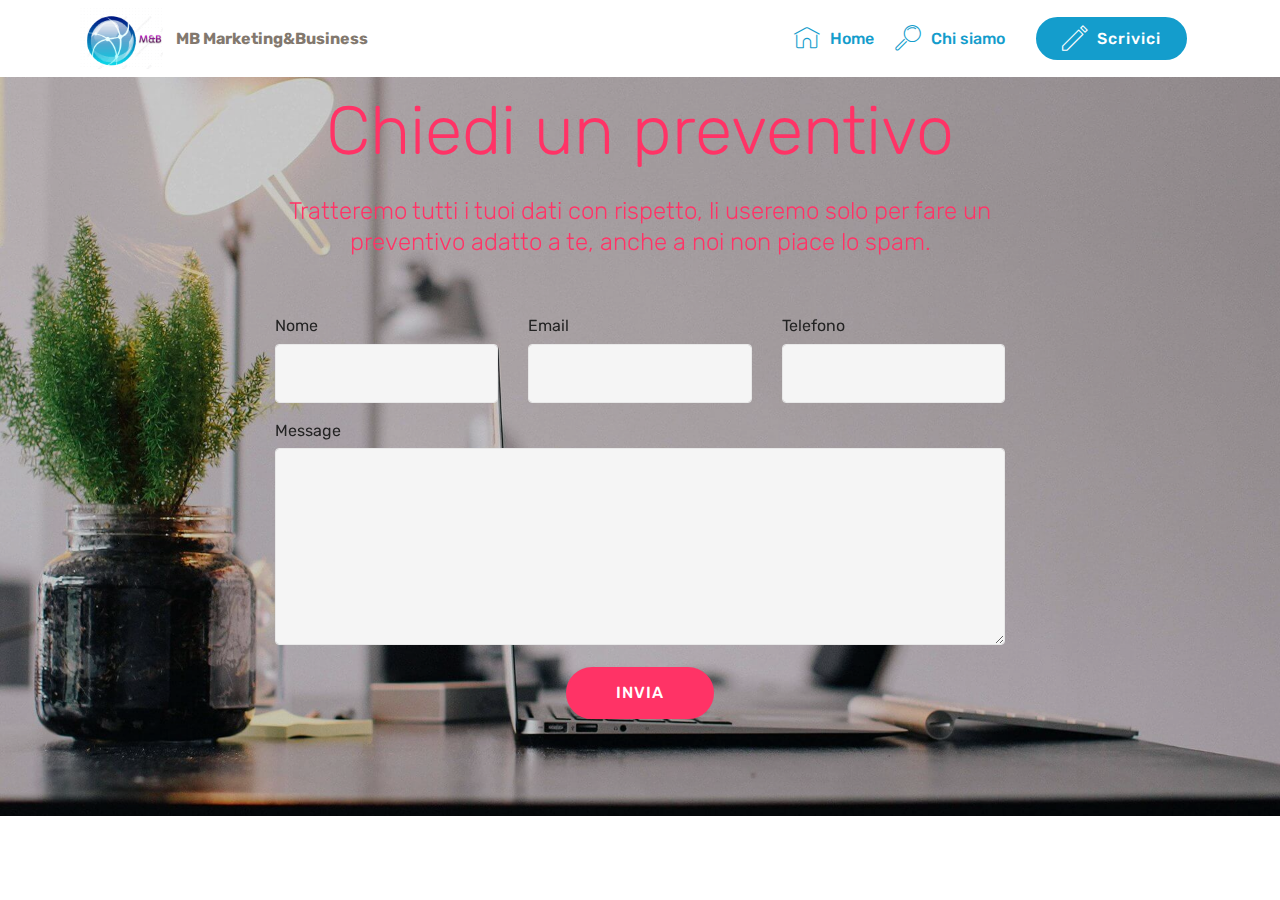
==== chiediunpreventivo.html @ 5096ae66 "create github pages" ====
<!DOCTYPE html>
<html >
<head>
  <!-- Site made with Mobirise Website Builder v4.7.1, https://mobirise.com -->
  <meta charset="UTF-8">
  <meta http-equiv="X-UA-Compatible" content="IE=edge">
  <meta name="generator" content="Mobirise v4.7.1, mobirise.com">
  <meta name="viewport" content="width=device-width, initial-scale=1, minimum-scale=1">
  <link rel="shortcut icon" href="assets/images/logo-122x89.png" type="image/x-icon">
  <meta name="description" content="Website Creator Description">
  <title>Chiedi un preventivo</title>
  <link rel="stylesheet" href="assets/web/assets/mobirise-icons/mobirise-icons.css">
  <link rel="stylesheet" href="assets/tether/tether.min.css">
  <link rel="stylesheet" href="assets/bootstrap/css/bootstrap.min.css">
  <link rel="stylesheet" href="assets/bootstrap/css/bootstrap-grid.min.css">
  <link rel="stylesheet" href="assets/bootstrap/css/bootstrap-reboot.min.css">
  <link rel="stylesheet" href="assets/dropdown/css/style.css">
  <link rel="stylesheet" href="assets/animatecss/animate.min.css">
  <link rel="stylesheet" href="assets/theme/css/style.css">
  <link rel="stylesheet" href="assets/mobirise/css/mbr-additional.css" type="text/css">
  
  
  
</head>
<body>
  <section class="menu cid-qOW1DPhnAf" once="menu" id="menu1-r">

    

    <nav class="navbar navbar-expand beta-menu navbar-dropdown align-items-center navbar-fixed-top navbar-toggleable-sm">
        <button class="navbar-toggler navbar-toggler-right" type="button" data-toggle="collapse" data-target="#navbarSupportedContent" aria-controls="navbarSupportedContent" aria-expanded="false" aria-label="Toggle navigation">
            <div class="hamburger">
                <span></span>
                <span></span>
                <span></span>
                <span></span>
            </div>
        </button>
        <div class="menu-logo">
            <div class="navbar-brand">
                <span class="navbar-logo">
                    
                         <img src="assets/images/logo-122x89.png" alt="" title="" style="height: 3.8rem;">
                    
                </span>
                <span class="navbar-caption-wrap"><a class="navbar-caption text-info display-4" href="https://mobirise.com">
                        MB Marketing&amp;Business
                    </a></span>
            </div>
        </div>
        <div class="collapse navbar-collapse" id="navbarSupportedContent">
            <ul class="navbar-nav nav-dropdown" data-app-modern-menu="true"><li class="nav-item">
                    <a class="nav-link link text-primary display-4" href="index.html#header3-0">
                        <span class="mbri-home mbr-iconfont mbr-iconfont-btn"></span>
                        Home</a>
                </li>
                <li class="nav-item">
                    <a class="nav-link link text-primary display-4" href="chisono.html#content6-c">
                        <span class="mbri-search mbr-iconfont mbr-iconfont-btn"></span>Chi siamo &nbsp;</a>
                </li></ul>
            <div class="navbar-buttons mbr-section-btn"><a class="btn btn-sm btn-primary display-4" href="contattaci.html#header15-2"><span class="mbri-edit2 mbr-iconfont mbr-iconfont-btn"></span>
                    Scrivici</a></div>
        </div>
    </nav>
</section>

<section class="engine"><a href="https://mobirise.ws/a">best web site builder</a></section><section class="mbr-section form1 cid-qJ5xst2nro mbr-parallax-background" id="form1-7">

    

    <div class="mbr-overlay" style="opacity: 0.2; background-color: rgb(0, 0, 0);">
    </div>
    <div class="container">
        <div class="row justify-content-center">
            <div class="title col-12 col-lg-8">
                <h2 class="mbr-section-title align-center pb-3 mbr-fonts-style display-1">Chiedi un preventivo</h2>
                <h3 class="mbr-section-subtitle align-center mbr-light pb-3 mbr-fonts-style display-5">Tratteremo tutti i tuoi dati con rispetto, li useremo solo per fare un preventivo adatto a te, anche a noi non piace lo spam.
                </h3>
            </div>
        </div>
    </div>
    <div class="container">
        <div class="row justify-content-center">
            <div class="media-container-column col-lg-8" data-form-type="formoid">
                    <div data-form-alert="" hidden="">
                        Thanks for filling out the form!
                    </div>
            
                    <form class="mbr-form" action="https://mobirise.com/" method="post" data-form-title="Mobirise Form"><input type="hidden" name="email" data-form-email="true" value="c/bWGcra4qCcDVD4r34tojsqJozB8ONeAsAR4moWUOnUk0dSfRIC2mem8gWC5hXlFzbni0R8wCj4D0enqJFhGGYOpYOwIyXZEIOd6RMrwnaubwiQ0KjKRd43EDhhi55o" data-form-field="Email">
                        <div class="row row-sm-offset">
                            <div class="col-md-4 multi-horizontal" data-for="name">
                                <div class="form-group">
                                    <label class="form-control-label mbr-fonts-style display-7" for="name-form1-7">Nome</label>
                                    <input type="text" class="form-control" name="name" data-form-field="Name" required="" id="name-form1-7">
                                </div>
                            </div>
                            <div class="col-md-4 multi-horizontal" data-for="email">
                                <div class="form-group">
                                    <label class="form-control-label mbr-fonts-style display-7" for="email-form1-7">Email</label>
                                    <input type="email" class="form-control" name="email" data-form-field="Email" required="" id="email-form1-7">
                                </div>
                            </div>
                            <div class="col-md-4 multi-horizontal" data-for="phone">
                                <div class="form-group">
                                    <label class="form-control-label mbr-fonts-style display-7" for="phone-form1-7">Telefono</label>
                                    <input type="tel" class="form-control" name="phone" data-form-field="Phone" id="phone-form1-7">
                                </div>
                            </div>
                        </div>
                        <div class="form-group" data-for="message">
                            <label class="form-control-label mbr-fonts-style display-7" for="message-form1-7">Message</label>
                            <textarea type="text" class="form-control" name="message" rows="7" data-form-field="Message" id="message-form1-7"></textarea>
                        </div>
            
                        <span class="input-group-btn"><button href="" type="submit" class="btn btn-form btn-secondary display-4">INVIA</button></span>
                    </form>
            </div>
        </div>
    </div>
</section>


  <script src="assets/web/assets/jquery/jquery.min.js"></script>
  <script src="assets/popper/popper.min.js"></script>
  <script src="assets/tether/tether.min.js"></script>
  <script src="assets/bootstrap/js/bootstrap.min.js"></script>
  <script src="assets/smoothscroll/smooth-scroll.js"></script>
  <script src="assets/parallax/jarallax.min.js"></script>
  <script src="assets/touchswipe/jquery.touch-swipe.min.js"></script>
  <script src="assets/viewportchecker/jquery.viewportchecker.js"></script>
  <script src="assets/dropdown/js/script.min.js"></script>
  <script src="assets/theme/js/script.js"></script>
  <script src="assets/formoid/formoid.min.js"></script>
  
  
  <input name="animation" type="hidden">
  </body>
</html>
---- assets/web/assets/mobirise-icons/mobirise-icons.css ----
@font-face {
  font-family: 'MobiriseIcons';
  src:  url('mobirise-icons.eot?spat4u');
  src:  url('mobirise-icons.eot?spat4u#iefix') format('embedded-opentype'),
    url('mobirise-icons.ttf?spat4u') format('truetype'),
    url('mobirise-icons.woff?spat4u') format('woff'),
    url('mobirise-icons.svg?spat4u#MobiriseIcons') format('svg');
  font-weight: normal;
  font-style: normal;
}

[class^="mbri-"], [class*=" mbri-"] {
  /* use !important to prevent issues with browser extensions that change fonts */
  font-family: MobiriseIcons !important;
  speak: none;
  font-style: normal;
  font-weight: normal;
  font-variant: normal;
  text-transform: none;
  line-height: 1;

  /* Better Font Rendering =========== */
  -webkit-font-smoothing: antialiased;
  -moz-osx-font-smoothing: grayscale;
}

.mbri-add-submenu:before {
  content: "\e900";
}
.mbri-alert:before {
  content: "\e901";
}
.mbri-align-center:before {
  content: "\e902";
}
.mbri-align-justify:before {
  content: "\e903";
}
.mbri-align-left:before {
  content: "\e904";
}
.mbri-align-right:before {
  content: "\e905";
}
.mbri-android:before {
  content: "\e906";
}
.mbri-apple:before {
  content: "\e907";
}
.mbri-arrow-down:before {
  content: "\e908";
}
.mbri-arrow-next:before {
  content: "\e909";
}
.mbri-arrow-prev:before {
  content: "\e90a";
}
.mbri-arrow-up:before {
  content: "\e90b";
}
.mbri-bold:before {
  content: "\e90c";
}
.mbri-bookmark:before {
  content: "\e90d";
}
.mbri-bootstrap:before {
  content: "\e90e";
}
.mbri-briefcase:before {
  content: "\e90f";
}
.mbri-browse:before {
  content: "\e910";
}
.mbri-bulleted-list:before {
  content: "\e911";
}
.mbri-calendar:before {
  content: "\e912";
}
.mbri-camera:before {
  content: "\e913";
}
.mbri-cart-add:before {
  content: "\e914";
}
.mbri-cart-full:before {
  content: "\e915";
}
.mbri-cash:before {
  content: "\e916";
}
.mbri-change-style:before {
  content: "\e917";
}
.mbri-chat:before {
  content: "\e918";
}
.mbri-clock:before {
  content: "\e919";
}
.mbri-close:before {
  content: "\e91a";
}
.mbri-cloud:before {
  content: "\e91b";
}
.mbri-code:before {
  content: "\e91c";
}
.mbri-contact-form:before {
  content: "\e91d";
}
.mbri-credit-card:before {
  content: "\e91e";
}
.mbri-cursor-click:before {
  content: "\e91f";
}
.mbri-cust-feedback:before {
  content: "\e920";
}
.mbri-database:before {
  content: "\e921";
}
.mbri-delivery:before {
  content: "\e922";
}
.mbri-desktop:before {
  content: "\e923";
}
.mbri-devices:before {
  content: "\e924";
}
.mbri-down:before {
  content: "\e925";
}
.mbri-download:before {
  content: "\e989";
}
.mbri-drag-n-drop:before {
  content: "\e927";
}
.mbri-drag-n-drop2:before {
  content: "\e928";
}
.mbri-edit:before {
  content: "\e929";
}
.mbri-edit2:before {
  content: "\e92a";
}
.mbri-error:before {
  content: "\e92b";
}
.mbri-extension:before {
  content: "\e92c";
}
.mbri-features:before {
  content: "\e92d";
}
.mbri-file:before {
  content: "\e92e";
}
.mbri-flag:before {
  content: "\e92f";
}
.mbri-folder:before {
  content: "\e930";
}
.mbri-gift:before {
  content: "\e931";
}
.mbri-github:before {
  content: "\e932";
}
.mbri-globe:before {
  content: "\e933";
}
.mbri-globe-2:before {
  content: "\e934";
}
.mbri-growing-chart:before {
  content: "\e935";
}
.mbri-hearth:before {
  content: "\e936";
}
.mbri-help:before {
  content: "\e937";
}
.mbri-home:before {
  content: "\e938";
}
.mbri-hot-cup:before {
  content: "\e939";
}
.mbri-idea:before {
  content: "\e93a";
}
.mbri-image-gallery:before {
  content: "\e93b";
}
.mbri-image-slider:before {
  content: "\e93c";
}
.mbri-info:before {
  content: "\e93d";
}
.mbri-italic:before {
  content: "\e93e";
}
.mbri-key:before {
  content: "\e93f";
}
.mbri-laptop:before {
  content: "\e940";
}
.mbri-layers:before {
  content: "\e941";
}
.mbri-left-right:before {
  content: "\e942";
}
.mbri-left:before {
  content: "\e943";
}
.mbri-letter:before {
  content: "\e944";
}
.mbri-like:before {
  content: "\e945";
}
.mbri-link:before {
  content: "\e946";
}
.mbri-lock:before {
  content: "\e947";
}
.mbri-login:before {
  content: "\e948";
}
.mbri-logout:before {
  content: "\e949";
}
.mbri-magic-stick:before {
  content: "\e94a";
}
.mbri-map-pin:before {
  content: "\e94b";
}
.mbri-menu:before {
  content: "\e94c";
}
.mbri-mobile:before {
  content: "\e94d";
}
.mbri-mobile2:before {
  content: "\e94e";
}
.mbri-mobirise:before {
  content: "\e94f";
}
.mbri-more-horizontal:before {
  content: "\e950";
}
.mbri-more-vertical:before {
  content: "\e951";
}
.mbri-music:before {
  content: "\e952";
}
.mbri-new-file:before {
  content: "\e953";
}
.mbri-numbered-list:before {
  content: "\e954";
}
.mbri-opened-folder:before {
  content: "\e955";
}
.mbri-pages:before {
  content: "\e956";
}
.mbri-paper-plane:before {
  content: "\e957";
}
.mbri-paperclip:before {
  content: "\e958";
}
.mbri-photo:before {
  content: "\e959";
}
.mbri-photos:before {
  content: "\e95a";
}
.mbri-pin:before {
  content: "\e95b";
}
.mbri-play:before {
  content: "\e95c";
}
.mbri-plus:before {
  content: "\e95d";
}
.mbri-preview:before {
  content: "\e95e";
}
.mbri-print:before {
  content: "\e95f";
}
.mbri-protect:before {
  content: "\e960";
}
.mbri-question:before {
  content: "\e961";
}
.mbri-quote-left:before {
  content: "\e962";
}
.mbri-quote-right:before {
  content: "\e963";
}
.mbri-refresh:before {
  content: "\e964";
}
.mbri-responsive:before {
  content: "\e965";
}
.mbri-right:before {
  content: "\e966";
}
.mbri-rocket:before {
  content: "\e967";
}
.mbri-sad-face:before {
  content: "\e968";
}
.mbri-sale:before {
  content: "\e969";
}
.mbri-save:before {
  content: "\e96a";
}
.mbri-search:before {
  content: "\e96b";
}
.mbri-setting:before {
  content: "\e96c";
}
.mbri-setting2:before {
  content: "\e96d";
}
.mbri-setting3:before {
  content: "\e96e";
}
.mbri-share:before {
  content: "\e96f";
}
.mbri-shopping-bag:before {
  content: "\e970";
}
.mbri-shopping-basket:before {
  content: "\e971";
}
.mbri-shopping-cart:before {
  content: "\e972";
}
.mbri-sites:before {
  content: "\e973";
}
.mbri-smile-face:before {
  content: "\e974";
}
.mbri-speed:before {
  content: "\e975";
}
.mbri-star:before {
  content: "\e976";
}
.mbri-success:before {
  content: "\e977";
}
.mbri-sun:before {
  content: "\e978";
}
.mbri-sun2:before {
  content: "\e979";
}
.mbri-tablet:before {
  content: "\e97a";
}
.mbri-tablet-vertical:before {
  content: "\e97b";
}
.mbri-target:before {
  content: "\e97c";
}
.mbri-timer:before {
  content: "\e97d";
}
.mbri-to-ftp:before {
  content: "\e97e";
}
.mbri-to-local-drive:before {
  content: "\e97f";
}
.mbri-touch-swipe:before {
  content: "\e980";
}
.mbri-touch:before {
  content: "\e981";
}
.mbri-trash:before {
  content: "\e982";
}
.mbri-underline:before {
  content: "\e983";
}
.mbri-unlink:before {
  content: "\e984";
}
.mbri-unlock:before {
  content: "\e985";
}
.mbri-up-down:before {
  content: "\e986";
}
.mbri-up:before {
  content: "\e987";
}
.mbri-update:before {
  content: "\e988";
}
.mbri-upload:before {
 content: "\e926"; 
}
.mbri-user:before {
  content: "\e98a";
}
.mbri-user2:before {
  content: "\e98b";
}
.mbri-users:before {
  content: "\e98c";
}
.mbri-video:before {
  content: "\e98d";
}
.mbri-video-play:before {
  content: "\e98e";
}
.mbri-watch:before {
  content: "\e98f";
}
.mbri-website-theme:before {
  content: "\e990";
}
.mbri-wifi:before {
  content: "\e991";
}
.mbri-windows:before {
  content: "\e992";
}
.mbri-zoom-out:before {
  content: "\e993";
}
.mbri-redo:before {
  content: "\e994";
}
.mbri-undo:before {
  content: "\e995";
}
---- assets/dropdown/css/style.css ----
.navbar-dropdown {
  left: 0;
  padding: 0;
  position: absolute;
  right: 0;
  top: 0;
  transition: all 0.45s ease;
  z-index: 1030;
  background: #282828; }
  .navbar-dropdown .navbar-logo {
    margin-right: 0.8rem;
    transition: margin 0.3s ease-in-out;
    vertical-align: middle; }
    .navbar-dropdown .navbar-logo img {
      height: 3.125rem;
      transition: all 0.3s ease-in-out; }
    .navbar-dropdown .navbar-logo.mbr-iconfont {
      font-size: 3.125rem;
      line-height: 3.125rem; }
  .navbar-dropdown .navbar-caption {
    font-weight: 700;
    white-space: normal;
    vertical-align: -4px;
    line-height: 3.125rem !important; }
    .navbar-dropdown .navbar-caption, .navbar-dropdown .navbar-caption:hover {
      color: inherit;
      text-decoration: none; }
  .navbar-dropdown .mbr-iconfont + .navbar-caption {
    vertical-align: -1px; }
  .navbar-dropdown.navbar-fixed-top {
    position: fixed; }
  .navbar-dropdown .navbar-brand span {
    vertical-align: -4px; }
  .navbar-dropdown.bg-color.transparent {
    background: none; }
  .navbar-dropdown.navbar-short .navbar-brand {
    padding: 0.625rem 0; }
    .navbar-dropdown.navbar-short .navbar-brand span {
      vertical-align: -1px; }
  .navbar-dropdown.navbar-short .navbar-caption {
    line-height: 2.375rem !important;
    vertical-align: -2px; }
  .navbar-dropdown.navbar-short .navbar-logo {
    margin-right: 0.5rem; }
    .navbar-dropdown.navbar-short .navbar-logo img {
      height: 2.375rem; }
    .navbar-dropdown.navbar-short .navbar-logo.mbr-iconfont {
      font-size: 2.375rem;
      line-height: 2.375rem; }
  .navbar-dropdown.navbar-short .mbr-table-cell {
    height: 3.625rem; }
  .navbar-dropdown .navbar-close {
    left: 0.6875rem;
    position: fixed;
    top: 0.75rem;
    z-index: 1000; }
  .navbar-dropdown .hamburger-icon {
    content: "";
    display: inline-block;
    vertical-align: middle;
    width: 16px;
    -webkit-box-shadow: 0 -6px 0 1px #282828,0 0 0 1px #282828,0 6px 0 1px #282828;
    -moz-box-shadow: 0 -6px 0 1px #282828,0 0 0 1px #282828,0 6px 0 1px #282828;
    box-shadow: 0 -6px 0 1px #282828,0 0 0 1px #282828,0 6px 0 1px #282828; }

.dropdown-menu .dropdown-toggle[data-toggle="dropdown-submenu"]::after {
  border-bottom: 0.35em solid transparent;
  border-left: 0.35em solid;
  border-right: 0;
  border-top: 0.35em solid transparent;
  margin-left: 0.3rem; }

.dropdown-menu .dropdown-item:focus {
  outline: 0; }

.nav-dropdown {
  font-size: 0.75rem;
  font-weight: 500;
  height: auto !important; }
  .nav-dropdown .nav-btn {
    padding-left: 1rem; }
  .nav-dropdown .link {
    margin: .667em 1.667em;
    font-weight: 500;
    padding: 0;
    transition: color .2s ease-in-out; }
    .nav-dropdown .link.dropdown-toggle {
      margin-right: 2.583em; }
      .nav-dropdown .link.dropdown-toggle::after {
        margin-left: .25rem;
        border-top: 0.35em solid;
        border-right: 0.35em solid transparent;
        border-left: 0.35em solid transparent;
        border-bottom: 0; }
      .nav-dropdown .link.dropdown-toggle[aria-expanded="true"] {
        margin: 0;
        padding: 0.667em 3.263em  0.667em 1.667em; }
  .nav-dropdown .link::after,
  .nav-dropdown .dropdown-item::after {
    color: inherit; }
  .nav-dropdown .btn {
    font-size: 0.75rem;
    font-weight: 700;
    letter-spacing: 0;
    margin-bottom: 0;
    padding-left: 1.25rem;
    padding-right: 1.25rem; }
  .nav-dropdown .dropdown-menu {
    border-radius: 0;
    border: 0;
    left: 0;
    margin: 0;
    padding-bottom: 1.25rem;
    padding-top: 1.25rem;
    position: relative; }
  .nav-dropdown .dropdown-submenu {
    margin-left: 0.125rem;
    top: 0; }
  .nav-dropdown .dropdown-item {
    font-weight: 500;
    line-height: 2;
    padding: 0.3846em 4.615em 0.3846em 1.5385em;
    position: relative;
    transition: color .2s ease-in-out, background-color .2s ease-in-out; }
    .nav-dropdown .dropdown-item::after {
      margin-top: -0.3077em;
      position: absolute;
      right: 1.1538em;
      top: 50%; }
    .nav-dropdown .dropdown-item:focus, .nav-dropdown .dropdown-item:hover {
      background: none; }

@media (max-width: 767px) {
  .nav-dropdown.navbar-toggleable-sm {
    bottom: 0;
    display: none;
    left: 0;
    overflow-x: hidden;
    position: fixed;
    top: 0;
    transform: translateX(-100%);
    -ms-transform: translateX(-100%);
    -webkit-transform: translateX(-100%);
    width: 18.75rem;
    z-index: 999; } }
.nav-dropdown.navbar-toggleable-xl {
  bottom: 0;
  display: none;
  left: 0;
  overflow-x: hidden;
  position: fixed;
  top: 0;
  transform: translateX(-100%);
  -ms-transform: translateX(-100%);
  -webkit-transform: translateX(-100%);
  width: 18.75rem;
  z-index: 999; }

.nav-dropdown-sm {
  display: block !important;
  overflow-x: hidden;
  overflow: auto;
  padding-top: 3.875rem; }
  .nav-dropdown-sm::after {
    content: "";
    display: block;
    height: 3rem;
    width: 100%; }
  .nav-dropdown-sm.collapse.in ~ .navbar-close {
    display: block !important; }
  .nav-dropdown-sm.collapsing, .nav-dropdown-sm.collapse.in {
    transform: translateX(0);
    -ms-transform: translateX(0);
    -webkit-transform: translateX(0);
    transition: all 0.25s ease-out;
    -webkit-transition: all 0.25s ease-out;
    background: #282828; }
  .nav-dropdown-sm.collapsing[aria-expanded="false"] {
    transform: translateX(-100%);
    -ms-transform: translateX(-100%);
    -webkit-transform: translateX(-100%); }
  .nav-dropdown-sm .nav-item {
    display: block;
    margin-left: 0 !important;
    padding-left: 0; }
  .nav-dropdown-sm .link,
  .nav-dropdown-sm .dropdown-item {
    border-top: 1px dotted rgba(255, 255, 255, 0.1);
    font-size: 0.8125rem;
    line-height: 1.6;
    margin: 0 !important;
    padding: 0.875rem 2.4rem 0.875rem 1.5625rem !important;
    position: relative;
    white-space: normal; }
    .nav-dropdown-sm .link:focus, .nav-dropdown-sm .link:hover,
    .nav-dropdown-sm .dropdown-item:focus,
    .nav-dropdown-sm .dropdown-item:hover {
      background: rgba(0, 0, 0, 0.2) !important;
      color: #c0a375; }
  .nav-dropdown-sm .nav-btn {
    position: relative;
    padding: 1.5625rem 1.5625rem 0 1.5625rem; }
    .nav-dropdown-sm .nav-btn::before {
      border-top: 1px dotted rgba(255, 255, 255, 0.1);
      content: "";
      left: 0;
      position: absolute;
      top: 0;
      width: 100%; }
    .nav-dropdown-sm .nav-btn + .nav-btn {
      padding-top: 0.625rem; }
      .nav-dropdown-sm .nav-btn + .nav-btn::before {
        display: none; }
  .nav-dropdown-sm .btn {
    padding: 0.625rem 0; }
  .nav-dropdown-sm .dropdown-toggle[data-toggle="dropdown-submenu"]::after {
    margin-left: .25rem;
    border-top: 0.35em solid;
    border-right: 0.35em solid transparent;
    border-left: 0.35em solid transparent;
    border-bottom: 0; }
  .nav-dropdown-sm .dropdown-toggle[data-toggle="dropdown-submenu"][aria-expanded="true"]::after {
    border-top: 0;
    border-right: 0.35em solid transparent;
    border-left: 0.35em solid transparent;
    border-bottom: 0.35em solid; }
  .nav-dropdown-sm .dropdown-menu {
    margin: 0;
    padding: 0;
    position: relative;
    top: 0;
    left: 0;
    width: 100%;
    border: 0;
    float: none;
    border-radius: 0;
    background: none; }
  .nav-dropdown-sm .dropdown-submenu {
    left: 100%;
    margin-left: 0.125rem;
    margin-top: -1.25rem;
    top: 0; }

.navbar-toggleable-sm .nav-dropdown .dropdown-menu {
  position: absolute; }

.navbar-toggleable-sm .nav-dropdown .dropdown-submenu {
  left: 100%;
  margin-left: 0.125rem;
  margin-top: -1.25rem;
  top: 0; }

.navbar-toggleable-sm.opened .nav-dropdown .dropdown-menu {
  position: relative; }

.navbar-toggleable-sm.opened .nav-dropdown .dropdown-submenu {
  left: 0;
  margin-left: 00rem;
  margin-top: 0rem;
  top: 0; }

.is-builder .nav-dropdown.collapsing {
  transition: none !important; }

/*# sourceMappingURL=style.css.map */
---- assets/theme/css/style.css ----
/*!
 * Mobirise v4 theme (https://mobirise.com/)
 * Copyright 2017 Mobirise
 */
section {
  background-color: #eeeeee; }

section,
.container,
.container-fluid {
  position: relative;
  word-wrap: break-word; }

a.mbr-iconfont:hover {
  text-decoration: none; }

.article .lead p, .article .lead ul, .article .lead ol, .article .lead pre, .article .lead blockquote {
  margin-bottom: 0; }

a {
  font-style: normal;
  font-weight: 400;
  cursor: pointer; }
  a, a:hover {
    text-decoration: none; }

figure {
  margin-bottom: 0; }

body {
  color: #232323; }

h1, h2, h3, h4, h5, h6,
.h1, .h2, .h3, .h4, .h5, .h6,
.display-1, .display-2, .display-3, .display-4 {
  line-height: 1;
  word-break: break-word;
  word-wrap: break-word; }

b, strong {
  font-weight: bold; }

blockquote {
  padding: 10px 0 10px 20px;
  position: relative;
  border-left: 2px solid;
  border-color: #ff3366; }

input:-webkit-autofill, input:-webkit-autofill:hover, input:-webkit-autofill:focus, input:-webkit-autofill:active {
  transition-delay: 9999s;
  transition-property: background-color, color; }

textarea[type="hidden"] {
  display: none; }

body {
  position: relative; }

section {
  background-position: 50% 50%;
  background-repeat: no-repeat;
  background-size: cover; }
  section .mbr-background-video,
  section .mbr-background-video-preview {
    position: absolute;
    bottom: 0;
    left: 0;
    right: 0;
    top: 0; }

.hidden {
  visibility: hidden; }

.mbr-z-index20 {
  z-index: 20; }

/*! Base colors */
.mbr-white {
  color: #ffffff; }

.mbr-black {
  color: #000000; }

.mbr-bg-white {
  background-color: #ffffff; }

.mbr-bg-black {
  background-color: #000000; }

/*! Text-aligns */
.align-left {
  text-align: left; }

.align-center {
  text-align: center; }

.align-right {
  text-align: right; }

@media (max-width: 767px) {
  .align-left, .align-center, .align-right, .mbr-section-btn, .mbr-section-title {
    text-align: center; } }
/*! Font-weight  */
.mbr-light {
  font-weight: 300; }

.mbr-regular {
  font-weight: 400; }

.mbr-semibold {
  font-weight: 500; }

.mbr-bold {
  font-weight: 700; }

/*! Media  */
.media-size-item {
  -webkit-flex: 1 1 auto;
  -moz-flex: 1 1 auto;
  -ms-flex: 1 1 auto;
  -o-flex: 1 1 auto;
  flex: 1 1 auto; }

.media-content {
  -webkit-flex-basis: 100%;
  flex-basis: 100%; }

.media-container-row {
  display: -ms-flexbox;
  display: -webkit-flex;
  display: flex;
  -webkit-flex-direction: row;
  -ms-flex-direction: row;
  flex-direction: row;
  -webkit-flex-wrap: wrap;
  -ms-flex-wrap: wrap;
  flex-wrap: wrap;
  -webkit-justify-content: center;
  -ms-flex-pack: center;
  justify-content: center;
  -webkit-align-content: center;
  -ms-flex-line-pack: center;
  align-content: center;
  -webkit-align-items: start;
  -ms-flex-align: start;
  align-items: start; }
  .media-container-row .media-size-item {
    width: 400px; }

.media-container-column {
  display: -ms-flexbox;
  display: -webkit-flex;
  display: flex;
  -webkit-flex-direction: column;
  -ms-flex-direction: column;
  flex-direction: column;
  -webkit-flex-wrap: wrap;
  -ms-flex-wrap: wrap;
  flex-wrap: wrap;
  -webkit-justify-content: center;
  -ms-flex-pack: center;
  justify-content: center;
  -webkit-align-content: center;
  -ms-flex-line-pack: center;
  align-content: center;
  -webkit-align-items: stretch;
  -ms-flex-align: stretch;
  align-items: stretch; }
  .media-container-column > * {
    width: 100%; }

@media (min-width: 992px) {
  .media-container-row {
    -webkit-flex-wrap: nowrap;
    -ms-flex-wrap: nowrap;
    flex-wrap: nowrap; } }
figure {
  overflow: hidden; }

figure[mbr-media-size] {
  transition: width 0.1s; }

.mbr-figure img, .mbr-figure iframe {
  display: block;
  width: 100%; }

.card {
  background-color: transparent;
  border: none; }

.card-img {
  text-align: center;
  flex-shrink: 0; }

.media {
  max-width: 100%;
  margin: 0 auto; }

.mbr-figure {
  -ms-flex-item-align: center;
  -ms-grid-row-align: center;
  -webkit-align-self: center;
  align-self: center; }

.media-container > div {
  max-width: 100%; }

.mbr-figure img, .card-img img {
  width: 100%; }

@media (max-width: 991px) {
  .media-size-item {
    width: auto !important; }

  .media {
    width: auto; }

  .mbr-figure {
    width: 100% !important; } }
/*! Buttons */
.mbr-section-btn {
  margin-left: -.25rem;
  margin-right: -.25rem;
  font-size: 0; }

nav .mbr-section-btn {
  margin-left: 0rem;
  margin-right: 0rem; }

/*! Btn icon margin */
.btn .mbr-iconfont, .btn.btn-sm .mbr-iconfont {
  cursor: pointer;
  margin-right: 0.5rem; }

.btn.btn-md .mbr-iconfont, .btn.btn-md .mbr-iconfont {
  margin-right: 0.8rem; }

.mbr-regular {
  font-weight: 400; }

.mbr-semibold {
  font-weight: 500; }

.mbr-bold {
  font-weight: 700; }

[type="submit"] {
  -webkit-appearance: none; }

/*! Full-screen */
.mbr-fullscreen .mbr-overlay {
  min-height: 100vh; }

.mbr-fullscreen {
  display: flex;
  display: -webkit-flex;
  display: -moz-flex;
  display: -ms-flex;
  display: -o-flex;
  align-items: center;
  -webkit-align-items: center;
  min-height: 100vh;
  padding-top: 3rem;
  padding-bottom: 3rem; }

/*! Map */
.map {
  height: 25rem;
  position: relative; }
  .map iframe {
    width: 100%;
    height: 100%; }

/* Form */
.form-asterisk {
  font-family: initial;
  position: absolute;
  top: -2px;
  font-weight: normal; }

/*! Scroll to top arrow */
.mbr-arrow-up {
  bottom: 25px;
  right: 90px;
  position: fixed;
  text-align: right;
  z-index: 5000;
  color: #ffffff;
  font-size: 32px;
  transform: rotate(180deg);
  -webkit-transform: rotate(180deg); }

.mbr-arrow-up a {
  background: rgba(0, 0, 0, 0.2);
  border-radius: 3px;
  color: #fff;
  display: inline-block;
  height: 60px;
  width: 60px;
  outline-style: none !important;
  position: relative;
  text-decoration: none;
  transition: all .3s ease-in-out;
  cursor: pointer;
  text-align: center; }
  .mbr-arrow-up a:hover {
    background-color: rgba(0, 0, 0, 0.4); }
  .mbr-arrow-up a i {
    line-height: 60px; }

.mbr-arrow-up-icon {
  display: block;
  color: #fff; }

.mbr-arrow-up-icon::before {
  content: "\203a";
  display: inline-block;
  font-family: serif;
  font-size: 32px;
  line-height: 1;
  font-style: normal;
  position: relative;
  top: 6px;
  left: -4px;
  -webkit-transform: rotate(-90deg);
  transform: rotate(-90deg); }

/*! Arrow Down */
.mbr-arrow {
  position: absolute;
  bottom: 45px;
  left: 50%;
  width: 60px;
  height: 60px;
  cursor: pointer;
  background-color: rgba(80, 80, 80, 0.5);
  border-radius: 50%;
  -webkit-transform: translateX(-50%);
  transform: translateX(-50%); }
  .mbr-arrow > a {
    display: inline-block;
    text-decoration: none;
    outline-style: none;
    -webkit-animation: arrowdown 1.7s ease-in-out infinite;
    animation: arrowdown 1.7s ease-in-out infinite; }
    .mbr-arrow > a > i {
      position: absolute;
      top: -2px;
      left: 15px;
      font-size: 2rem; }

@keyframes arrowdown {
  0% {
    transform: translateY(0px);
    -webkit-transform: translateY(0px); }
  50% {
    transform: translateY(-5px);
    -webkit-transform: translateY(-5px); }
  100% {
    transform: translateY(0px);
    -webkit-transform: translateY(0px); } }
@-webkit-keyframes arrowdown {
  0% {
    transform: translateY(0px);
    -webkit-transform: translateY(0px); }
  50% {
    transform: translateY(-5px);
    -webkit-transform: translateY(-5px); }
  100% {
    transform: translateY(0px);
    -webkit-transform: translateY(0px); } }
@media (max-width: 500px) {
  .mbr-arrow-up {
    left: 50%;
    right: auto;
    transform: translateX(-50%) rotate(180deg);
    -webkit-transform: translateX(-50%) rotate(180deg); } }
/*Gradients animation*/
@keyframes gradient-animation {
  from {
    background-position: 0% 100%;
    animation-timing-function: ease-in-out; }
  to {
    background-position: 100% 0%;
    animation-timing-function: ease-in-out; } }
@-webkit-keyframes gradient-animation {
  from {
    background-position: 0% 100%;
    animation-timing-function: ease-in-out; }
  to {
    background-position: 100% 0%;
    animation-timing-function: ease-in-out; } }
.bg-gradient {
  background-size: 200% 200%;
  animation: gradient-animation 5s infinite alternate;
  -webkit-animation: gradient-animation 5s infinite alternate; }

.menu .navbar-brand {
  display: -webkit-flex; }
  .menu .navbar-brand span {
    display: flex;
    display: -webkit-flex; }
  .menu .navbar-brand .navbar-caption-wrap {
    display: -webkit-flex; }
  .menu .navbar-brand .navbar-logo img {
    display: -webkit-flex; }
@media (min-width: 768px) and (max-width: 991px) {
  .menu .navbar-toggleable-sm .navbar-nav {
    display: -webkit-box;
    display: -webkit-flex;
    display: -ms-flexbox; } }
@media (min-width: 992px) {
  .menu .navbar-nav.nav-dropdown {
    display: -webkit-flex; }
  .menu .navbar-toggleable-sm .navbar-collapse {
    display: -webkit-flex !important; } }

/*# sourceMappingURL=style.css.map */
.engine {
	position: absolute;
	text-indent: -2400px;
	text-align: center;
	padding: 0;
	top: 0;
	left: -2400px;
}
---- assets/mobirise/css/mbr-additional.css ----
@import url(https://fonts.googleapis.com/css?family=Rubik:300,300i,400,400i,500,500i,700,700i,900,900i);





body {
  font-style: normal;
  line-height: 1.5;
}
.mbr-section-title {
  font-style: normal;
  line-height: 1.2;
}
.mbr-section-subtitle {
  line-height: 1.3;
}
.mbr-text {
  font-style: normal;
  line-height: 1.6;
}
.display-1 {
  font-family: 'Rubik', sans-serif;
  font-size: 4.25rem;
}
.display-1 > .mbr-iconfont {
  font-size: 6.8rem;
}
.display-2 {
  font-family: 'Rubik', sans-serif;
  font-size: 3rem;
}
.display-2 > .mbr-iconfont {
  font-size: 4.8rem;
}
.display-4 {
  font-family: 'Rubik', sans-serif;
  font-size: 1rem;
}
.display-4 > .mbr-iconfont {
  font-size: 1.6rem;
}
.display-5 {
  font-family: 'Rubik', sans-serif;
  font-size: 1.5rem;
}
.display-5 > .mbr-iconfont {
  font-size: 2.4rem;
}
.display-7 {
  font-family: 'Rubik', sans-serif;
  font-size: 1rem;
}
.display-7 > .mbr-iconfont {
  font-size: 1.6rem;
}
/* ---- Fluid typography for mobile devices ---- */
/* 1.4 - font scale ratio ( bootstrap == 1.42857 ) */
/* 100vw - current viewport width */
/* (48 - 20)  48 == 48rem == 768px, 20 == 20rem == 320px(minimal supported viewport) */
/* 0.65 - min scale variable, may vary */
@media (max-width: 768px) {
  .display-1 {
    font-size: 3.4rem;
    font-size: calc( 2.1374999999999997rem + (4.25 - 2.1374999999999997) * ((100vw - 20rem) / (48 - 20)));
    line-height: calc( 1.4 * (2.1374999999999997rem + (4.25 - 2.1374999999999997) * ((100vw - 20rem) / (48 - 20))));
  }
  .display-2 {
    font-size: 2.4rem;
    font-size: calc( 1.7rem + (3 - 1.7) * ((100vw - 20rem) / (48 - 20)));
    line-height: calc( 1.4 * (1.7rem + (3 - 1.7) * ((100vw - 20rem) / (48 - 20))));
  }
  .display-4 {
    font-size: 0.8rem;
    font-size: calc( 1rem + (1 - 1) * ((100vw - 20rem) / (48 - 20)));
    line-height: calc( 1.4 * (1rem + (1 - 1) * ((100vw - 20rem) / (48 - 20))));
  }
  .display-5 {
    font-size: 1.2rem;
    font-size: calc( 1.175rem + (1.5 - 1.175) * ((100vw - 20rem) / (48 - 20)));
    line-height: calc( 1.4 * (1.175rem + (1.5 - 1.175) * ((100vw - 20rem) / (48 - 20))));
  }
}
/* Buttons */
.btn {
  font-weight: 500;
  border-width: 2px;
  font-style: normal;
  letter-spacing: 1px;
  margin: .4rem .8rem;
  white-space: normal;
  -webkit-transition: all 0.3s ease-in-out;
  -moz-transition: all 0.3s ease-in-out;
  transition: all 0.3s ease-in-out;
  padding: 1rem 3rem;
  border-radius: 3px;
  display: inline-flex;
  align-items: center;
  justify-content: center;
  word-break: break-word;
}
.btn-sm {
  font-weight: 500;
  letter-spacing: 1px;
  -webkit-transition: all 0.3s ease-in-out;
  -moz-transition: all 0.3s ease-in-out;
  transition: all 0.3s ease-in-out;
  padding: 0.6rem 1.5rem;
  border-radius: 3px;
}
.btn-md {
  font-weight: 500;
  letter-spacing: 1px;
  margin: .4rem .8rem !important;
  -webkit-transition: all 0.3s ease-in-out;
  -moz-transition: all 0.3s ease-in-out;
  transition: all 0.3s ease-in-out;
  padding: 1rem 3rem;
  border-radius: 3px;
}
.btn-lg {
  font-weight: 500;
  letter-spacing: 1px;
  margin: .4rem .8rem !important;
  -webkit-transition: all 0.3s ease-in-out;
  -moz-transition: all 0.3s ease-in-out;
  transition: all 0.3s ease-in-out;
  padding: 1.2rem 3.2rem;
  border-radius: 3px;
}
.bg-primary {
  background-color: #149dcc !important;
}
.bg-success {
  background-color: #f7ed4a !important;
}
.bg-info {
  background-color: #82786e !important;
}
.bg-warning {
  background-color: #879a9f !important;
}
.bg-danger {
  background-color: #b1a374 !important;
}
.btn-primary,
.btn-primary:active {
  background-color: #149dcc !important;
  border-color: #149dcc !important;
  color: #ffffff !important;
}
.btn-primary:hover,
.btn-primary:focus,
.btn-primary.focus,
.btn-primary.active {
  color: #ffffff !important;
  background-color: #0d6786 !important;
  border-color: #0d6786 !important;
}
.btn-primary.disabled,
.btn-primary:disabled {
  color: #ffffff !important;
  background-color: #0d6786 !important;
  border-color: #0d6786 !important;
}
.btn-secondary,
.btn-secondary:active {
  background-color: #ff3366 !important;
  border-color: #ff3366 !important;
  color: #ffffff !important;
}
.btn-secondary:hover,
.btn-secondary:focus,
.btn-secondary.focus,
.btn-secondary.active {
  color: #ffffff !important;
  background-color: #e50039 !important;
  border-color: #e50039 !important;
}
.btn-secondary.disabled,
.btn-secondary:disabled {
  color: #ffffff !important;
  background-color: #e50039 !important;
  border-color: #e50039 !important;
}
.btn-info,
.btn-info:active {
  background-color: #82786e !important;
  border-color: #82786e !important;
  color: #ffffff !important;
}
.btn-info:hover,
.btn-info:focus,
.btn-info.focus,
.btn-info.active {
  color: #ffffff !important;
  background-color: #59524b !important;
  border-color: #59524b !important;
}
.btn-info.disabled,
.btn-info:disabled {
  color: #ffffff !important;
  background-color: #59524b !important;
  border-color: #59524b !important;
}
.btn-success,
.btn-success:active {
  background-color: #f7ed4a !important;
  border-color: #f7ed4a !important;
  color: #3f3c03 !important;
}
.btn-success:hover,
.btn-success:focus,
.btn-success.focus,
.btn-success.active {
  color: #3f3c03 !important;
  background-color: #eadd0a !important;
  border-color: #eadd0a !important;
}
.btn-success.disabled,
.btn-success:disabled {
  color: #3f3c03 !important;
  background-color: #eadd0a !important;
  border-color: #eadd0a !important;
}
.btn-warning,
.btn-warning:active {
  background-color: #879a9f !important;
  border-color: #879a9f !important;
  color: #ffffff !important;
}
.btn-warning:hover,
.btn-warning:focus,
.btn-warning.focus,
.btn-warning.active {
  color: #ffffff !important;
  background-color: #617479 !important;
  border-color: #617479 !important;
}
.btn-warning.disabled,
.btn-warning:disabled {
  color: #ffffff !important;
  background-color: #617479 !important;
  border-color: #617479 !important;
}
.btn-danger,
.btn-danger:active {
  background-color: #b1a374 !important;
  border-color: #b1a374 !important;
  color: #ffffff !important;
}
.btn-danger:hover,
.btn-danger:focus,
.btn-danger.focus,
.btn-danger.active {
  color: #ffffff !important;
  background-color: #8b7d4e !important;
  border-color: #8b7d4e !important;
}
.btn-danger.disabled,
.btn-danger:disabled {
  color: #ffffff !important;
  background-color: #8b7d4e !important;
  border-color: #8b7d4e !important;
}
.btn-white {
  color: #333333 !important;
}
.btn-white,
.btn-white:active {
  background-color: #ffffff !important;
  border-color: #ffffff !important;
  color: #808080 !important;
}
.btn-white:hover,
.btn-white:focus,
.btn-white.focus,
.btn-white.active {
  color: #808080 !important;
  background-color: #d9d9d9 !important;
  border-color: #d9d9d9 !important;
}
.btn-white.disabled,
.btn-white:disabled {
  color: #808080 !important;
  background-color: #d9d9d9 !important;
  border-color: #d9d9d9 !important;
}
.btn-black,
.btn-black:active {
  background-color: #333333 !important;
  border-color: #333333 !important;
  color: #ffffff !important;
}
.btn-black:hover,
.btn-black:focus,
.btn-black.focus,
.btn-black.active {
  color: #ffffff !important;
  background-color: #0d0d0d !important;
  border-color: #0d0d0d !important;
}
.btn-black.disabled,
.btn-black:disabled {
  color: #ffffff !important;
  background-color: #0d0d0d !important;
  border-color: #0d0d0d !important;
}
.btn-primary-outline,
.btn-primary-outline:active {
  background: none;
  border-color: #0b566f;
  color: #0b566f;
}
.btn-primary-outline:hover,
.btn-primary-outline:focus,
.btn-primary-outline.focus,
.btn-primary-outline.active {
  color: #ffffff;
  background-color: #149dcc;
  border-color: #149dcc;
}
.btn-primary-outline.disabled,
.btn-primary-outline:disabled {
  color: #ffffff !important;
  background-color: #149dcc !important;
  border-color: #149dcc !important;
}
.btn-secondary-outline,
.btn-secondary-outline:active {
  background: none;
  border-color: #cc0033;
  color: #cc0033;
}
.btn-secondary-outline:hover,
.btn-secondary-outline:focus,
.btn-secondary-outline.focus,
.btn-secondary-outline.active {
  color: #ffffff;
  background-color: #ff3366;
  border-color: #ff3366;
}
.btn-secondary-outline.disabled,
.btn-secondary-outline:disabled {
  color: #ffffff !important;
  background-color: #ff3366 !important;
  border-color: #ff3366 !important;
}
.btn-info-outline,
.btn-info-outline:active {
  background: none;
  border-color: #4b453f;
  color: #4b453f;
}
.btn-info-outline:hover,
.btn-info-outline:focus,
.btn-info-outline.focus,
.btn-info-outline.active {
  color: #ffffff;
  background-color: #82786e;
  border-color: #82786e;
}
.btn-info-outline.disabled,
.btn-info-outline:disabled {
  color: #ffffff !important;
  background-color: #82786e !important;
  border-color: #82786e !important;
}
.btn-success-outline,
.btn-success-outline:active {
  background: none;
  border-color: #d2c609;
  color: #d2c609;
}
.btn-success-outline:hover,
.btn-success-outline:focus,
.btn-success-outline.focus,
.btn-success-outline.active {
  color: #3f3c03;
  background-color: #f7ed4a;
  border-color: #f7ed4a;
}
.btn-success-outline.disabled,
.btn-success-outline:disabled {
  color: #3f3c03 !important;
  background-color: #f7ed4a !important;
  border-color: #f7ed4a !important;
}
.btn-warning-outline,
.btn-warning-outline:active {
  background: none;
  border-color: #55666b;
  color: #55666b;
}
.btn-warning-outline:hover,
.btn-warning-outline:focus,
.btn-warning-outline.focus,
.btn-warning-outline.active {
  color: #ffffff;
  background-color: #879a9f;
  border-color: #879a9f;
}
.btn-warning-outline.disabled,
.btn-warning-outline:disabled {
  color: #ffffff !important;
  background-color: #879a9f !important;
  border-color: #879a9f !important;
}
.btn-danger-outline,
.btn-danger-outline:active {
  background: none;
  border-color: #7a6e45;
  color: #7a6e45;
}
.btn-danger-outline:hover,
.btn-danger-outline:focus,
.btn-danger-outline.focus,
.btn-danger-outline.active {
  color: #ffffff;
  background-color: #b1a374;
  border-color: #b1a374;
}
.btn-danger-outline.disabled,
.btn-danger-outline:disabled {
  color: #ffffff !important;
  background-color: #b1a374 !important;
  border-color: #b1a374 !important;
}
.btn-black-outline,
.btn-black-outline:active {
  background: none;
  border-color: #000000;
  color: #000000;
}
.btn-black-outline:hover,
.btn-black-outline:focus,
.btn-black-outline.focus,
.btn-black-outline.active {
  color: #ffffff;
  background-color: #333333;
  border-color: #333333;
}
.btn-black-outline.disabled,
.btn-black-outline:disabled {
  color: #ffffff !important;
  background-color: #333333 !important;
  border-color: #333333 !important;
}
.btn-white-outline,
.btn-white-outline:active,
.btn-white-outline.active {
  background: none;
  border-color: #ffffff;
  color: #ffffff;
}
.btn-white-outline:hover,
.btn-white-outline:focus,
.btn-white-outline.focus {
  color: #333333;
  background-color: #ffffff;
  border-color: #ffffff;
}
.text-primary {
  color: #149dcc !important;
}
.text-secondary {
  color: #ff3366 !important;
}
.text-success {
  color: #f7ed4a !important;
}
.text-info {
  color: #82786e !important;
}
.text-warning {
  color: #879a9f !important;
}
.text-danger {
  color: #b1a374 !important;
}
.text-white {
  color: #ffffff !important;
}
.text-black {
  color: #000000 !important;
}
a.text-primary:hover,
a.text-primary:focus {
  color: #0b566f !important;
}
a.text-secondary:hover,
a.text-secondary:focus {
  color: #cc0033 !important;
}
a.text-success:hover,
a.text-success:focus {
  color: #d2c609 !important;
}
a.text-info:hover,
a.text-info:focus {
  color: #4b453f !important;
}
a.text-warning:hover,
a.text-warning:focus {
  color: #55666b !important;
}
a.text-danger:hover,
a.text-danger:focus {
  color: #7a6e45 !important;
}
a.text-white:hover,
a.text-white:focus {
  color: #b3b3b3 !important;
}
a.text-black:hover,
a.text-black:focus {
  color: #4d4d4d !important;
}
.alert-success {
  background-color: #70c770;
}
.alert-info {
  background-color: #82786e;
}
.alert-warning {
  background-color: #879a9f;
}
.alert-danger {
  background-color: #b1a374;
}
.mbr-section-btn a.btn:not(.btn-form) {
  border-radius: 100px;
}
.mbr-section-btn a.btn:not(.btn-form):hover,
.mbr-section-btn a.btn:not(.btn-form):focus {
  box-shadow: none !important;
}
.mbr-section-btn a.btn:not(.btn-form):hover,
.mbr-section-btn a.btn:not(.btn-form):focus {
  box-shadow: 0 10px 40px 0 rgba(0, 0, 0, 0.2) !important;
  -webkit-box-shadow: 0 10px 40px 0 rgba(0, 0, 0, 0.2) !important;
}
.mbr-gallery-filter li a {
  border-radius: 100px !important;
}
.mbr-gallery-filter li.active .btn {
  background-color: #149dcc;
  border-color: #149dcc;
  color: #ffffff;
}
.mbr-gallery-filter li.active .btn:focus {
  box-shadow: none;
}
.nav-tabs .nav-link {
  border-radius: 100px !important;
}
.btn-form {
  border-radius: 0;
}
.btn-form:hover {
  cursor: pointer;
}
a,
a:hover {
  color: #149dcc;
}
.mbr-plan-header.bg-primary .mbr-plan-subtitle,
.mbr-plan-header.bg-primary .mbr-plan-price-desc {
  color: #b4e6f8;
}
.mbr-plan-header.bg-success .mbr-plan-subtitle,
.mbr-plan-header.bg-success .mbr-plan-price-desc {
  color: #ffffff;
}
.mbr-plan-header.bg-info .mbr-plan-subtitle,
.mbr-plan-header.bg-info .mbr-plan-price-desc {
  color: #beb8b2;
}
.mbr-plan-header.bg-warning .mbr-plan-subtitle,
.mbr-plan-header.bg-warning .mbr-plan-price-desc {
  color: #ced6d8;
}
.mbr-plan-header.bg-danger .mbr-plan-subtitle,
.mbr-plan-header.bg-danger .mbr-plan-price-desc {
  color: #dfd9c6;
}
/* Scroll to top button*/
.scrollToTop_wraper {
  display: none;
}
#scrollToTop a i:before {
  content: '';
  position: absolute;
  height: 40%;
  top: 25%;
  background: #fff;
  width: 2px;
  left: calc(50% - 1px);
}
#scrollToTop a i:after {
  content: '';
  position: absolute;
  display: block;
  border-top: 2px solid #fff;
  border-right: 2px solid #fff;
  width: 40%;
  height: 40%;
  left: 30%;
  bottom: 30%;
  transform: rotate(135deg);
}
/* Others*/
.note-check a[data-value=Rubik] {
  font-style: normal;
}
.mbr-arrow a {
  color: #ffffff;
}
@media (max-width: 767px) {
  .mbr-arrow {
    display: none;
  }
}
.form-control-label {
  position: relative;
  cursor: pointer;
  margin-bottom: .357em;
  padding: 0;
}
.alert {
  color: #ffffff;
  border-radius: 0;
  border: 0;
  font-size: .875rem;
  line-height: 1.5;
  margin-bottom: 1.875rem;
  padding: 1.25rem;
  position: relative;
}
.alert.alert-form::after {
  background-color: inherit;
  bottom: -7px;
  content: "";
  display: block;
  height: 14px;
  left: 50%;
  margin-left: -7px;
  position: absolute;
  transform: rotate(45deg);
  width: 14px;
}
.form-control {
  background-color: #f5f5f5;
  box-shadow: none;
  color: #565656;
  font-family: 'Rubik', sans-serif;
  font-size: 1rem;
  line-height: 1.43;
  min-height: 3.5em;
  padding: 1.07em .5em;
}
.form-control > .mbr-iconfont {
  font-size: 1.6rem;
}
.form-control,
.form-control:focus {
  border: 1px solid #e8e8e8;
}
.form-active .form-control:invalid {
  border-color: red;
}
.mbr-overlay {
  background-color: #000;
  bottom: 0;
  left: 0;
  opacity: .5;
  position: absolute;
  right: 0;
  top: 0;
  z-index: 0;
}
blockquote {
  font-style: italic;
  padding: 10px 0 10px 20px;
  font-size: 1.09rem;
  position: relative;
  border-color: #149dcc;
  border-width: 3px;
}
ul,
ol,
pre,
blockquote {
  margin-bottom: 2.3125rem;
}
pre {
  background: #f4f4f4;
  padding: 10px 24px;
  white-space: pre-wrap;
}
.inactive {
  -webkit-user-select: none;
  -moz-user-select: none;
  -ms-user-select: none;
  user-select: none;
  pointer-events: none;
  -webkit-user-drag: none;
  user-drag: none;
}
.mbr-section__comments .row {
  justify-content: center;
}
/* Forms */
.mbr-form .btn {
  margin: .4rem 0;
}
.mbr-form .input-group-btn a.btn {
  border-radius: 100px !important;
}
.mbr-form .input-group-btn a.btn:hover {
  box-shadow: 0 10px 40px 0 rgba(0, 0, 0, 0.2);
}
.mbr-form .input-group-btn button[type="submit"] {
  border-radius: 100px !important;
  padding: 1rem 3rem;
}
.mbr-form .input-group-btn button[type="submit"]:hover {
  box-shadow: 0 10px 40px 0 rgba(0, 0, 0, 0.2);
}
.form2 .form-control {
  border-top-left-radius: 100px;
  border-bottom-left-radius: 100px;
}
.form2 .input-group-btn a.btn {
  border-top-left-radius: 0 !important;
  border-bottom-left-radius: 0 !important;
}
.form2 .input-group-btn button[type="submit"] {
  border-top-left-radius: 0 !important;
  border-bottom-left-radius: 0 !important;
}
.form3 input[type="email"] {
  border-radius: 100px !important;
}
@media (max-width: 349px) {
  .form2 input[type="email"] {
    border-radius: 100px !important;
  }
  .form2 .input-group-btn a.btn {
    border-radius: 100px !important;
  }
  .form2 .input-group-btn button[type="submit"] {
    border-radius: 100px !important;
  }
}
@media (max-width: 767px) {
  .btn {
    font-size: .75rem !important;
  }
  .btn .mbr-iconfont {
    font-size: 1rem !important;
  }
}
/* Social block */
.btn-social {
  font-size: 20px;
  border-radius: 50%;
  padding: 0;
  width: 44px;
  height: 44px;
  line-height: 44px;
  text-align: center;
  position: relative;
  border: 2px solid #c0a375;
  border-color: #149dcc;
  color: #232323;
  cursor: pointer;
}
.btn-social i {
  top: 0;
  line-height: 44px;
  width: 44px;
}
.btn-social:hover {
  color: #fff;
  background: #149dcc;
}
.btn-social + .btn {
  margin-left: .1rem;
}
/* Footer */
.mbr-footer-content li::before,
.mbr-footer .mbr-contacts li::before {
  background: #149dcc;
}
.mbr-footer-content li a:hover,
.mbr-footer .mbr-contacts li a:hover {
  color: #149dcc;
}
.footer3 input[type="email"],
.footer4 input[type="email"] {
  border-radius: 100px !important;
}
.footer3 .input-group-btn a.btn,
.footer4 .input-group-btn a.btn {
  border-radius: 100px !important;
}
.footer3 .input-group-btn button[type="submit"],
.footer4 .input-group-btn button[type="submit"] {
  border-radius: 100px !important;
}
/* Headers*/
.header13 .form-inline input[type="email"],
.header14 .form-inline input[type="email"] {
  border-radius: 100px;
}
.header13 .form-inline input[type="text"],
.header14 .form-inline input[type="text"] {
  border-radius: 100px;
}
.header13 .form-inline input[type="tel"],
.header14 .form-inline input[type="tel"] {
  border-radius: 100px;
}
.header13 .form-inline a.btn,
.header14 .form-inline a.btn {
  border-radius: 100px;
}
.header13 .form-inline button,
.header14 .form-inline button {
  border-radius: 100px !important;
}
.offset-1 {
  margin-left: 8.33333%;
}
.offset-2 {
  margin-left: 16.66667%;
}
.offset-3 {
  margin-left: 25%;
}
.offset-4 {
  margin-left: 33.33333%;
}
.offset-5 {
  margin-left: 41.66667%;
}
.offset-6 {
  margin-left: 50%;
}
.offset-7 {
  margin-left: 58.33333%;
}
.offset-8 {
  margin-left: 66.66667%;
}
.offset-9 {
  margin-left: 75%;
}
.offset-10 {
  margin-left: 83.33333%;
}
.offset-11 {
  margin-left: 91.66667%;
}
@media (min-width: 576px) {
  .offset-sm-0 {
    margin-left: 0%;
  }
  .offset-sm-1 {
    margin-left: 8.33333%;
  }
  .offset-sm-2 {
    margin-left: 16.66667%;
  }
  .offset-sm-3 {
    margin-left: 25%;
  }
  .offset-sm-4 {
    margin-left: 33.33333%;
  }
  .offset-sm-5 {
    margin-left: 41.66667%;
  }
  .offset-sm-6 {
    margin-left: 50%;
  }
  .offset-sm-7 {
    margin-left: 58.33333%;
  }
  .offset-sm-8 {
    margin-left: 66.66667%;
  }
  .offset-sm-9 {
    margin-left: 75%;
  }
  .offset-sm-10 {
    margin-left: 83.33333%;
  }
  .offset-sm-11 {
    margin-left: 91.66667%;
  }
}
@media (min-width: 768px) {
  .offset-md-0 {
    margin-left: 0%;
  }
  .offset-md-1 {
    margin-left: 8.33333%;
  }
  .offset-md-2 {
    margin-left: 16.66667%;
  }
  .offset-md-3 {
    margin-left: 25%;
  }
  .offset-md-4 {
    margin-left: 33.33333%;
  }
  .offset-md-5 {
    margin-left: 41.66667%;
  }
  .offset-md-6 {
    margin-left: 50%;
  }
  .offset-md-7 {
    margin-left: 58.33333%;
  }
  .offset-md-8 {
    margin-left: 66.66667%;
  }
  .offset-md-9 {
    margin-left: 75%;
  }
  .offset-md-10 {
    margin-left: 83.33333%;
  }
  .offset-md-11 {
    margin-left: 91.66667%;
  }
}
@media (min-width: 992px) {
  .offset-lg-0 {
    margin-left: 0%;
  }
  .offset-lg-1 {
    margin-left: 8.33333%;
  }
  .offset-lg-2 {
    margin-left: 16.66667%;
  }
  .offset-lg-3 {
    margin-left: 25%;
  }
  .offset-lg-4 {
    margin-left: 33.33333%;
  }
  .offset-lg-5 {
    margin-left: 41.66667%;
  }
  .offset-lg-6 {
    margin-left: 50%;
  }
  .offset-lg-7 {
    margin-left: 58.33333%;
  }
  .offset-lg-8 {
    margin-left: 66.66667%;
  }
  .offset-lg-9 {
    margin-left: 75%;
  }
  .offset-lg-10 {
    margin-left: 83.33333%;
  }
  .offset-lg-11 {
    margin-left: 91.66667%;
  }
}
@media (min-width: 1200px) {
  .offset-xl-0 {
    margin-left: 0%;
  }
  .offset-xl-1 {
    margin-left: 8.33333%;
  }
  .offset-xl-2 {
    margin-left: 16.66667%;
  }
  .offset-xl-3 {
    margin-left: 25%;
  }
  .offset-xl-4 {
    margin-left: 33.33333%;
  }
  .offset-xl-5 {
    margin-left: 41.66667%;
  }
  .offset-xl-6 {
    margin-left: 50%;
  }
  .offset-xl-7 {
    margin-left: 58.33333%;
  }
  .offset-xl-8 {
    margin-left: 66.66667%;
  }
  .offset-xl-9 {
    margin-left: 75%;
  }
  .offset-xl-10 {
    margin-left: 83.33333%;
  }
  .offset-xl-11 {
    margin-left: 91.66667%;
  }
}
.navbar-toggler {
  -webkit-align-self: flex-start;
  -ms-flex-item-align: start;
  align-self: flex-start;
  padding: 0.25rem 0.75rem;
  font-size: 1.25rem;
  line-height: 1;
  background: transparent;
  border: 1px solid transparent;
  -webkit-border-radius: 0.25rem;
  border-radius: 0.25rem;
}
.navbar-toggler:focus,
.navbar-toggler:hover {
  text-decoration: none;
}
.navbar-toggler-icon {
  display: inline-block;
  width: 1.5em;
  height: 1.5em;
  vertical-align: middle;
  content: "";
  background: no-repeat center center;
  -webkit-background-size: 100% 100%;
  -o-background-size: 100% 100%;
  background-size: 100% 100%;
}
.navbar-toggler-left {
  position: absolute;
  left: 1rem;
}
.navbar-toggler-right {
  position: absolute;
  right: 1rem;
}
@media (max-width: 575px) {
  .navbar-toggleable .navbar-nav .dropdown-menu {
    position: static;
    float: none;
  }
  .navbar-toggleable > .container {
    padding-right: 0;
    padding-left: 0;
  }
}
@media (min-width: 576px) {
  .navbar-toggleable {
    -webkit-box-orient: horizontal;
    -webkit-box-direction: normal;
    -webkit-flex-direction: row;
    -ms-flex-direction: row;
    flex-direction: row;
    -webkit-flex-wrap: nowrap;
    -ms-flex-wrap: nowrap;
    flex-wrap: nowrap;
    -webkit-box-align: center;
    -webkit-align-items: center;
    -ms-flex-align: center;
    align-items: center;
  }
  .navbar-toggleable .navbar-nav {
    -webkit-box-orient: horizontal;
    -webkit-box-direction: normal;
    -webkit-flex-direction: row;
    -ms-flex-direction: row;
    flex-direction: row;
  }
  .navbar-toggleable .navbar-nav .nav-link {
    padding-right: .5rem;
    padding-left: .5rem;
  }
  .navbar-toggleable > .container {
    display: -webkit-box;
    display: -webkit-flex;
    display: -ms-flexbox;
    display: flex;
    -webkit-flex-wrap: nowrap;
    -ms-flex-wrap: nowrap;
    flex-wrap: nowrap;
    -webkit-box-align: center;
    -webkit-align-items: center;
    -ms-flex-align: center;
    align-items: center;
  }
  .navbar-toggleable .navbar-collapse {
    display: -webkit-box !important;
    display: -webkit-flex !important;
    display: -ms-flexbox !important;
    display: flex !important;
    width: 100%;
  }
  .navbar-toggleable .navbar-toggler {
    display: none;
  }
}
@media (max-width: 767px) {
  .navbar-toggleable-sm .navbar-nav .dropdown-menu {
    position: static;
    float: none;
  }
  .navbar-toggleable-sm > .container {
    padding-right: 0;
    padding-left: 0;
  }
}
@media (min-width: 768px) {
  .navbar-toggleable-sm {
    -webkit-box-orient: horizontal;
    -webkit-box-direction: normal;
    -webkit-flex-direction: row;
    -ms-flex-direction: row;
    flex-direction: row;
    -webkit-flex-wrap: nowrap;
    -ms-flex-wrap: nowrap;
    flex-wrap: nowrap;
    -webkit-box-align: center;
    -webkit-align-items: center;
    -ms-flex-align: center;
    align-items: center;
  }
  .navbar-toggleable-sm .navbar-nav {
    -webkit-box-orient: horizontal;
    -webkit-box-direction: normal;
    -webkit-flex-direction: row;
    -ms-flex-direction: row;
    flex-direction: row;
  }
  .navbar-toggleable-sm .navbar-nav .nav-link {
    padding-right: .5rem;
    padding-left: .5rem;
  }
  .navbar-toggleable-sm > .container {
    display: -webkit-box;
    display: -webkit-flex;
    display: -ms-flexbox;
    display: flex;
    -webkit-flex-wrap: nowrap;
    -ms-flex-wrap: nowrap;
    flex-wrap: nowrap;
    -webkit-box-align: center;
    -webkit-align-items: center;
    -ms-flex-align: center;
    align-items: center;
  }
  .navbar-toggleable-sm .navbar-collapse {
    display: -webkit-box !important;
    display: -webkit-flex !important;
    display: -ms-flexbox !important;
    display: flex !important;
    width: 100%;
  }
  .navbar-toggleable-sm .navbar-toggler {
    display: none;
  }
}
@media (max-width: 991px) {
  .navbar-toggleable-md .navbar-nav .dropdown-menu {
    position: static;
    float: none;
  }
  .navbar-toggleable-md > .container {
    padding-right: 0;
    padding-left: 0;
  }
}
@media (min-width: 992px) {
  .navbar-toggleable-md {
    -webkit-box-orient: horizontal;
    -webkit-box-direction: normal;
    -webkit-flex-direction: row;
    -ms-flex-direction: row;
    flex-direction: row;
    -webkit-flex-wrap: nowrap;
    -ms-flex-wrap: nowrap;
    flex-wrap: nowrap;
    -webkit-box-align: center;
    -webkit-align-items: center;
    -ms-flex-align: center;
    align-items: center;
  }
  .navbar-toggleable-md .navbar-nav {
    -webkit-box-orient: horizontal;
    -webkit-box-direction: normal;
    -webkit-flex-direction: row;
    -ms-flex-direction: row;
    flex-direction: row;
  }
  .navbar-toggleable-md .navbar-nav .nav-link {
    padding-right: .5rem;
    padding-left: .5rem;
  }
  .navbar-toggleable-md > .container {
    display: -webkit-box;
    display: -webkit-flex;
    display: -ms-flexbox;
    display: flex;
    -webkit-flex-wrap: nowrap;
    -ms-flex-wrap: nowrap;
    flex-wrap: nowrap;
    -webkit-box-align: center;
    -webkit-align-items: center;
    -ms-flex-align: center;
    align-items: center;
  }
  .navbar-toggleable-md .navbar-collapse {
    display: -webkit-box !important;
    display: -webkit-flex !important;
    display: -ms-flexbox !important;
    display: flex !important;
    width: 100%;
  }
  .navbar-toggleable-md .navbar-toggler {
    display: none;
  }
}
@media (max-width: 1199px) {
  .navbar-toggleable-lg .navbar-nav .dropdown-menu {
    position: static;
    float: none;
  }
  .navbar-toggleable-lg > .container {
    padding-right: 0;
    padding-left: 0;
  }
}
@media (min-width: 1200px) {
  .navbar-toggleable-lg {
    -webkit-box-orient: horizontal;
    -webkit-box-direction: normal;
    -webkit-flex-direction: row;
    -ms-flex-direction: row;
    flex-direction: row;
    -webkit-flex-wrap: nowrap;
    -ms-flex-wrap: nowrap;
    flex-wrap: nowrap;
    -webkit-box-align: center;
    -webkit-align-items: center;
    -ms-flex-align: center;
    align-items: center;
  }
  .navbar-toggleable-lg .navbar-nav {
    -webkit-box-orient: horizontal;
    -webkit-box-direction: normal;
    -webkit-flex-direction: row;
    -ms-flex-direction: row;
    flex-direction: row;
  }
  .navbar-toggleable-lg .navbar-nav .nav-link {
    padding-right: .5rem;
    padding-left: .5rem;
  }
  .navbar-toggleable-lg > .container {
    display: -webkit-box;
    display: -webkit-flex;
    display: -ms-flexbox;
    display: flex;
    -webkit-flex-wrap: nowrap;
    -ms-flex-wrap: nowrap;
    flex-wrap: nowrap;
    -webkit-box-align: center;
    -webkit-align-items: center;
    -ms-flex-align: center;
    align-items: center;
  }
  .navbar-toggleable-lg .navbar-collapse {
    display: -webkit-box !important;
    display: -webkit-flex !important;
    display: -ms-flexbox !important;
    display: flex !important;
    width: 100%;
  }
  .navbar-toggleable-lg .navbar-toggler {
    display: none;
  }
}
.navbar-toggleable-xl {
  -webkit-box-orient: horizontal;
  -webkit-box-direction: normal;
  -webkit-flex-direction: row;
  -ms-flex-direction: row;
  flex-direction: row;
  -webkit-flex-wrap: nowrap;
  -ms-flex-wrap: nowrap;
  flex-wrap: nowrap;
  -webkit-box-align: center;
  -webkit-align-items: center;
  -ms-flex-align: center;
  align-items: center;
}
.navbar-toggleable-xl .navbar-nav .dropdown-menu {
  position: static;
  float: none;
}
.navbar-toggleable-xl > .container {
  padding-right: 0;
  padding-left: 0;
}
.navbar-toggleable-xl .navbar-nav {
  -webkit-box-orient: horizontal;
  -webkit-box-direction: normal;
  -webkit-flex-direction: row;
  -ms-flex-direction: row;
  flex-direction: row;
}
.navbar-toggleable-xl .navbar-nav .nav-link {
  padding-right: .5rem;
  padding-left: .5rem;
}
.navbar-toggleable-xl > .container {
  display: -webkit-box;
  display: -webkit-flex;
  display: -ms-flexbox;
  display: flex;
  -webkit-flex-wrap: nowrap;
  -ms-flex-wrap: nowrap;
  flex-wrap: nowrap;
  -webkit-box-align: center;
  -webkit-align-items: center;
  -ms-flex-align: center;
  align-items: center;
}
.navbar-toggleable-xl .navbar-collapse {
  display: -webkit-box !important;
  display: -webkit-flex !important;
  display: -ms-flexbox !important;
  display: flex !important;
  width: 100%;
}
.navbar-toggleable-xl .navbar-toggler {
  display: none;
}
.card-img {
  width: auto;
}
.menu .navbar.collapsed:not(.beta-menu) {
  flex-direction: column;
}
.carousel-item.active,
.carousel-item-next,
.carousel-item-prev {
  display: -webkit-box;
  display: -webkit-flex;
  display: -ms-flexbox;
  display: flex;
}
.note-air-layout .dropup .dropdown-menu,
.note-air-layout .navbar-fixed-bottom .dropdown .dropdown-menu {
  bottom: initial !important;
}
html,
body {
  height: auto;
  min-height: 100vh;
}
.dropup .dropdown-toggle::after {
  display: none;
}
.cid-qJ5tlwu2Lt {
  background-image: url("../../../assets/images/02.jpg");
}
.cid-qJ5tlwu2Lt .form-container {
  transition: all .2s;
  border: 1px solid #ffffff;
  padding: 1rem;
}
.cid-qJ5tlwu2Lt .input-group-btn {
  justify-content: center;
}
@media (min-width: 768px) {
  .cid-qJ5tlwu2Lt .content-container {
    padding-right: 5rem;
  }
}
.cid-qJ5tlwu2Lt .mbr-text,
.cid-qJ5tlwu2Lt .mbr-section-btn {
  text-align: right;
}
.cid-qJ5vgALlZy {
  padding-top: 30px;
  padding-bottom: 30px;
  background-color: #2e2e2e;
}
.cid-qJ5vgALlZy .line {
  background-color: #ffffff;
  color: #ffffff;
  align: center;
  height: 2px;
  margin: 0 auto;
}
.cid-qJ5vgALlZy .section-text {
  padding: 2rem 0;
}
.cid-qJ5vgALlZy .inner-container {
  margin: 0 auto;
}
@media (max-width: 768px) {
  .cid-qJ5vgALlZy .inner-container {
    width: 100% !important;
  }
}
.cid-qOW1I6fb96 .navbar {
  padding: .5rem 0;
  background: #ffffff;
  transition: none;
  min-height: 77px;
}
.cid-qOW1I6fb96 .navbar-dropdown.bg-color.transparent.opened {
  background: #ffffff;
}
.cid-qOW1I6fb96 a {
  font-style: normal;
}
.cid-qOW1I6fb96 .nav-item span {
  padding-right: 0.4em;
  line-height: 0.5em;
  vertical-align: text-bottom;
  position: relative;
  text-decoration: none;
}
.cid-qOW1I6fb96 .nav-item a {
  display: flex;
  align-items: center;
  justify-content: center;
  padding: 0.7rem 0 !important;
  margin: 0rem .65rem !important;
}
.cid-qOW1I6fb96 .nav-item:focus,
.cid-qOW1I6fb96 .nav-link:focus {
  outline: none;
}
.cid-qOW1I6fb96 .btn {
  padding: 0.4rem 1.5rem;
  display: inline-flex;
  align-items: center;
}
.cid-qOW1I6fb96 .btn .mbr-iconfont {
  font-size: 1.6rem;
}
.cid-qOW1I6fb96 .menu-logo {
  margin-right: auto;
}
.cid-qOW1I6fb96 .menu-logo .navbar-brand {
  display: flex;
  margin-left: 5rem;
  padding: 0;
  transition: padding .2s;
  min-height: 3.8rem;
  align-items: center;
}
.cid-qOW1I6fb96 .menu-logo .navbar-brand .navbar-caption-wrap {
  display: -webkit-flex;
  -webkit-align-items: center;
  align-items: center;
  word-break: break-word;
  min-width: 7rem;
  margin: .3rem 0;
}
.cid-qOW1I6fb96 .menu-logo .navbar-brand .navbar-caption-wrap .navbar-caption {
  line-height: 1.2rem !important;
  padding-right: 2rem;
}
.cid-qOW1I6fb96 .menu-logo .navbar-brand .navbar-logo {
  font-size: 4rem;
  transition: font-size 0.25s;
}
.cid-qOW1I6fb96 .menu-logo .navbar-brand .navbar-logo img {
  display: flex;
}
.cid-qOW1I6fb96 .menu-logo .navbar-brand .navbar-logo .mbr-iconfont {
  transition: font-size 0.25s;
}
.cid-qOW1I6fb96 .navbar-toggleable-sm .navbar-collapse {
  justify-content: flex-end;
  -webkit-justify-content: flex-end;
  padding-right: 5rem;
  width: auto;
}
.cid-qOW1I6fb96 .navbar-toggleable-sm .navbar-collapse .navbar-nav {
  flex-wrap: wrap;
  -webkit-flex-wrap: wrap;
  padding-left: 0;
}
.cid-qOW1I6fb96 .navbar-toggleable-sm .navbar-collapse .navbar-nav .nav-item {
  -webkit-align-self: center;
  align-self: center;
}
.cid-qOW1I6fb96 .navbar-toggleable-sm .navbar-collapse .navbar-buttons {
  padding-left: 0;
  padding-bottom: 0;
}
.cid-qOW1I6fb96 .dropdown .dropdown-menu {
  background: #ffffff;
  display: none;
  position: absolute;
  min-width: 5rem;
  padding-top: 1.4rem;
  padding-bottom: 1.4rem;
  text-align: left;
}
.cid-qOW1I6fb96 .dropdown .dropdown-menu .dropdown-item {
  width: auto;
  padding: 0.235em 1.5385em 0.235em 1.5385em !important;
}
.cid-qOW1I6fb96 .dropdown .dropdown-menu .dropdown-item::after {
  right: 0.5rem;
}
.cid-qOW1I6fb96 .dropdown .dropdown-menu .dropdown-submenu {
  margin: 0;
}
.cid-qOW1I6fb96 .dropdown.open > .dropdown-menu {
  display: block;
}
.cid-qOW1I6fb96 .navbar-toggleable-sm.opened:after {
  position: absolute;
  width: 100vw;
  height: 100vh;
  content: '';
  background-color: rgba(0, 0, 0, 0.1);
  left: 0;
  bottom: 0;
  transform: translateY(100%);
  -webkit-transform: translateY(100%);
  z-index: 1000;
}
.cid-qOW1I6fb96 .navbar.navbar-short {
  min-height: 60px;
  transition: all .2s;
}
.cid-qOW1I6fb96 .navbar.navbar-short .navbar-toggler-right {
  top: 20px;
}
.cid-qOW1I6fb96 .navbar.navbar-short .navbar-logo a {
  font-size: 2.5rem !important;
  line-height: 2.5rem;
  transition: font-size 0.25s;
}
.cid-qOW1I6fb96 .navbar.navbar-short .navbar-logo a .mbr-iconfont {
  font-size: 2.5rem !important;
}
.cid-qOW1I6fb96 .navbar.navbar-short .navbar-logo a img {
  height: 3rem !important;
}
.cid-qOW1I6fb96 .navbar.navbar-short .navbar-brand {
  min-height: 3rem;
}
.cid-qOW1I6fb96 button.navbar-toggler {
  width: 31px;
  height: 18px;
  cursor: pointer;
  transition: all .2s;
  top: 1.5rem;
  right: 1rem;
}
.cid-qOW1I6fb96 button.navbar-toggler:focus {
  outline: none;
}
.cid-qOW1I6fb96 button.navbar-toggler .hamburger span {
  position: absolute;
  right: 0;
  width: 30px;
  height: 2px;
  border-right: 5px;
  background-color: #ffffff;
}
.cid-qOW1I6fb96 button.navbar-toggler .hamburger span:nth-child(1) {
  top: 0;
  transition: all .2s;
}
.cid-qOW1I6fb96 button.navbar-toggler .hamburger span:nth-child(2) {
  top: 8px;
  transition: all .15s;
}
.cid-qOW1I6fb96 button.navbar-toggler .hamburger span:nth-child(3) {
  top: 8px;
  transition: all .15s;
}
.cid-qOW1I6fb96 button.navbar-toggler .hamburger span:nth-child(4) {
  top: 16px;
  transition: all .2s;
}
.cid-qOW1I6fb96 nav.opened .hamburger span:nth-child(1) {
  top: 8px;
  width: 0;
  opacity: 0;
  right: 50%;
  transition: all .2s;
}
.cid-qOW1I6fb96 nav.opened .hamburger span:nth-child(2) {
  -webkit-transform: rotate(45deg);
  transform: rotate(45deg);
  transition: all .25s;
}
.cid-qOW1I6fb96 nav.opened .hamburger span:nth-child(3) {
  -webkit-transform: rotate(-45deg);
  transform: rotate(-45deg);
  transition: all .25s;
}
.cid-qOW1I6fb96 nav.opened .hamburger span:nth-child(4) {
  top: 8px;
  width: 0;
  opacity: 0;
  right: 50%;
  transition: all .2s;
}
.cid-qOW1I6fb96 .collapsed.navbar-expand {
  flex-direction: column;
}
.cid-qOW1I6fb96 .collapsed .btn {
  display: flex;
}
.cid-qOW1I6fb96 .collapsed .navbar-collapse {
  display: none !important;
  padding-right: 0 !important;
}
.cid-qOW1I6fb96 .collapsed .navbar-collapse.collapsing,
.cid-qOW1I6fb96 .collapsed .navbar-collapse.show {
  display: block !important;
}
.cid-qOW1I6fb96 .collapsed .navbar-collapse.collapsing .navbar-nav,
.cid-qOW1I6fb96 .collapsed .navbar-collapse.show .navbar-nav {
  display: block;
  text-align: center;
}
.cid-qOW1I6fb96 .collapsed .navbar-collapse.collapsing .navbar-nav .nav-item,
.cid-qOW1I6fb96 .collapsed .navbar-collapse.show .navbar-nav .nav-item {
  clear: both;
}
.cid-qOW1I6fb96 .collapsed .navbar-collapse.collapsing .navbar-buttons,
.cid-qOW1I6fb96 .collapsed .navbar-collapse.show .navbar-buttons {
  text-align: center;
}
.cid-qOW1I6fb96 .collapsed .navbar-collapse.collapsing .navbar-buttons:last-child,
.cid-qOW1I6fb96 .collapsed .navbar-collapse.show .navbar-buttons:last-child {
  margin-bottom: 1rem;
}
.cid-qOW1I6fb96 .collapsed button.navbar-toggler {
  display: block;
}
.cid-qOW1I6fb96 .collapsed .navbar-brand {
  margin-left: 1rem !important;
}
.cid-qOW1I6fb96 .collapsed .navbar-toggleable-sm {
  flex-direction: column;
  -webkit-flex-direction: column;
}
.cid-qOW1I6fb96 .collapsed .dropdown .dropdown-menu {
  width: 100%;
  text-align: center;
  position: relative;
  opacity: 0;
  display: block;
  height: 0;
  visibility: hidden;
  padding: 0;
  transition-duration: .5s;
  transition-property: opacity,padding,height;
}
.cid-qOW1I6fb96 .collapsed .dropdown.open > .dropdown-menu {
  position: relative;
  opacity: 1;
  height: auto;
  padding: 1.4rem 0;
  visibility: visible;
}
.cid-qOW1I6fb96 .collapsed .dropdown .dropdown-submenu {
  left: 0;
  text-align: center;
  width: 100%;
}
.cid-qOW1I6fb96 .collapsed .dropdown .dropdown-toggle[data-toggle="dropdown-submenu"]::after {
  margin-top: 0;
  position: inherit;
  right: 0;
  top: 50%;
  display: inline-block;
  width: 0;
  height: 0;
  margin-left: .3em;
  vertical-align: middle;
  content: "";
  border-top: .30em solid;
  border-right: .30em solid transparent;
  border-left: .30em solid transparent;
}
@media (max-width: 991px) {
  .cid-qOW1I6fb96 .navbar-expand {
    flex-direction: column;
  }
  .cid-qOW1I6fb96 img {
    height: 3.8rem !important;
  }
  .cid-qOW1I6fb96 .btn {
    display: flex;
  }
  .cid-qOW1I6fb96 button.navbar-toggler {
    display: block;
  }
  .cid-qOW1I6fb96 .navbar-brand {
    margin-left: 1rem !important;
  }
  .cid-qOW1I6fb96 .navbar-toggleable-sm {
    flex-direction: column;
    -webkit-flex-direction: column;
  }
  .cid-qOW1I6fb96 .navbar-collapse {
    display: none !important;
    padding-right: 0 !important;
  }
  .cid-qOW1I6fb96 .navbar-collapse.collapsing,
  .cid-qOW1I6fb96 .navbar-collapse.show {
    display: block !important;
  }
  .cid-qOW1I6fb96 .navbar-collapse.collapsing .navbar-nav,
  .cid-qOW1I6fb96 .navbar-collapse.show .navbar-nav {
    display: block;
    text-align: center;
  }
  .cid-qOW1I6fb96 .navbar-collapse.collapsing .navbar-nav .nav-item,
  .cid-qOW1I6fb96 .navbar-collapse.show .navbar-nav .nav-item {
    clear: both;
  }
  .cid-qOW1I6fb96 .navbar-collapse.collapsing .navbar-buttons,
  .cid-qOW1I6fb96 .navbar-collapse.show .navbar-buttons {
    text-align: center;
  }
  .cid-qOW1I6fb96 .navbar-collapse.collapsing .navbar-buttons:last-child,
  .cid-qOW1I6fb96 .navbar-collapse.show .navbar-buttons:last-child {
    margin-bottom: 1rem;
  }
  .cid-qOW1I6fb96 .dropdown .dropdown-menu {
    width: 100%;
    text-align: center;
    position: relative;
    opacity: 0;
    display: block;
    height: 0;
    visibility: hidden;
    padding: 0;
    transition-duration: .5s;
    transition-property: opacity,padding,height;
  }
  .cid-qOW1I6fb96 .dropdown.open > .dropdown-menu {
    position: relative;
    opacity: 1;
    height: auto;
    padding: 1.4rem 0;
    visibility: visible;
  }
  .cid-qOW1I6fb96 .dropdown .dropdown-submenu {
    left: 0;
    text-align: center;
    width: 100%;
  }
  .cid-qOW1I6fb96 .dropdown .dropdown-toggle[data-toggle="dropdown-submenu"]::after {
    margin-top: 0;
    position: inherit;
    right: 0;
    top: 50%;
    display: inline-block;
    width: 0;
    height: 0;
    margin-left: .3em;
    vertical-align: middle;
    content: "";
    border-top: .30em solid;
    border-right: .30em solid transparent;
    border-left: .30em solid transparent;
  }
}
@media (min-width: 767px) {
  .cid-qOW1I6fb96 .menu-logo {
    flex-shrink: 0;
  }
}
.cid-qOW1I6fb96 .navbar-collapse {
  flex-basis: auto;
}
.cid-qOW1I6fb96 .nav-link:hover,
.cid-qOW1I6fb96 .dropdown-item:hover {
  color: #c1c1c1 !important;
}
.cid-qJ5xst2nro {
  padding-top: 90px;
  padding-bottom: 90px;
  background-image: url("../../../assets/images/background2.jpg");
}
.cid-qJ5xst2nro .title {
  margin-bottom: 2rem;
}
.cid-qJ5xst2nro .mbr-section-subtitle {
  color: #ff3366;
}
.cid-qJ5xst2nro a:not([href]):not([tabindex]) {
  color: #fff;
  border-radius: 3px;
}
.cid-qJ5xst2nro a.btn-white:not([href]):not([tabindex]) {
  color: #333;
}
.cid-qJ5xst2nro .multi-horizontal {
  flex-grow: 1;
  -webkit-flex-grow: 1;
  max-width: 100%;
}
.cid-qJ5xst2nro .input-group-btn {
  display: block;
  text-align: center;
}
.cid-qJ5xst2nro H2 {
  color: #ff3366;
}
.cid-qOW1DPhnAf .navbar {
  padding: .5rem 0;
  background: #ffffff;
  transition: none;
  min-height: 77px;
}
.cid-qOW1DPhnAf .navbar-dropdown.bg-color.transparent.opened {
  background: #ffffff;
}
.cid-qOW1DPhnAf a {
  font-style: normal;
}
.cid-qOW1DPhnAf .nav-item span {
  padding-right: 0.4em;
  line-height: 0.5em;
  vertical-align: text-bottom;
  position: relative;
  text-decoration: none;
}
.cid-qOW1DPhnAf .nav-item a {
  display: flex;
  align-items: center;
  justify-content: center;
  padding: 0.7rem 0 !important;
  margin: 0rem .65rem !important;
}
.cid-qOW1DPhnAf .nav-item:focus,
.cid-qOW1DPhnAf .nav-link:focus {
  outline: none;
}
.cid-qOW1DPhnAf .btn {
  padding: 0.4rem 1.5rem;
  display: inline-flex;
  align-items: center;
}
.cid-qOW1DPhnAf .btn .mbr-iconfont {
  font-size: 1.6rem;
}
.cid-qOW1DPhnAf .menu-logo {
  margin-right: auto;
}
.cid-qOW1DPhnAf .menu-logo .navbar-brand {
  display: flex;
  margin-left: 5rem;
  padding: 0;
  transition: padding .2s;
  min-height: 3.8rem;
  align-items: center;
}
.cid-qOW1DPhnAf .menu-logo .navbar-brand .navbar-caption-wrap {
  display: -webkit-flex;
  -webkit-align-items: center;
  align-items: center;
  word-break: break-word;
  min-width: 7rem;
  margin: .3rem 0;
}
.cid-qOW1DPhnAf .menu-logo .navbar-brand .navbar-caption-wrap .navbar-caption {
  line-height: 1.2rem !important;
  padding-right: 2rem;
}
.cid-qOW1DPhnAf .menu-logo .navbar-brand .navbar-logo {
  font-size: 4rem;
  transition: font-size 0.25s;
}
.cid-qOW1DPhnAf .menu-logo .navbar-brand .navbar-logo img {
  display: flex;
}
.cid-qOW1DPhnAf .menu-logo .navbar-brand .navbar-logo .mbr-iconfont {
  transition: font-size 0.25s;
}
.cid-qOW1DPhnAf .navbar-toggleable-sm .navbar-collapse {
  justify-content: flex-end;
  -webkit-justify-content: flex-end;
  padding-right: 5rem;
  width: auto;
}
.cid-qOW1DPhnAf .navbar-toggleable-sm .navbar-collapse .navbar-nav {
  flex-wrap: wrap;
  -webkit-flex-wrap: wrap;
  padding-left: 0;
}
.cid-qOW1DPhnAf .navbar-toggleable-sm .navbar-collapse .navbar-nav .nav-item {
  -webkit-align-self: center;
  align-self: center;
}
.cid-qOW1DPhnAf .navbar-toggleable-sm .navbar-collapse .navbar-buttons {
  padding-left: 0;
  padding-bottom: 0;
}
.cid-qOW1DPhnAf .dropdown .dropdown-menu {
  background: #ffffff;
  display: none;
  position: absolute;
  min-width: 5rem;
  padding-top: 1.4rem;
  padding-bottom: 1.4rem;
  text-align: left;
}
.cid-qOW1DPhnAf .dropdown .dropdown-menu .dropdown-item {
  width: auto;
  padding: 0.235em 1.5385em 0.235em 1.5385em !important;
}
.cid-qOW1DPhnAf .dropdown .dropdown-menu .dropdown-item::after {
  right: 0.5rem;
}
.cid-qOW1DPhnAf .dropdown .dropdown-menu .dropdown-submenu {
  margin: 0;
}
.cid-qOW1DPhnAf .dropdown.open > .dropdown-menu {
  display: block;
}
.cid-qOW1DPhnAf .navbar-toggleable-sm.opened:after {
  position: absolute;
  width: 100vw;
  height: 100vh;
  content: '';
  background-color: rgba(0, 0, 0, 0.1);
  left: 0;
  bottom: 0;
  transform: translateY(100%);
  -webkit-transform: translateY(100%);
  z-index: 1000;
}
.cid-qOW1DPhnAf .navbar.navbar-short {
  min-height: 60px;
  transition: all .2s;
}
.cid-qOW1DPhnAf .navbar.navbar-short .navbar-toggler-right {
  top: 20px;
}
.cid-qOW1DPhnAf .navbar.navbar-short .navbar-logo a {
  font-size: 2.5rem !important;
  line-height: 2.5rem;
  transition: font-size 0.25s;
}
.cid-qOW1DPhnAf .navbar.navbar-short .navbar-logo a .mbr-iconfont {
  font-size: 2.5rem !important;
}
.cid-qOW1DPhnAf .navbar.navbar-short .navbar-logo a img {
  height: 3rem !important;
}
.cid-qOW1DPhnAf .navbar.navbar-short .navbar-brand {
  min-height: 3rem;
}
.cid-qOW1DPhnAf button.navbar-toggler {
  width: 31px;
  height: 18px;
  cursor: pointer;
  transition: all .2s;
  top: 1.5rem;
  right: 1rem;
}
.cid-qOW1DPhnAf button.navbar-toggler:focus {
  outline: none;
}
.cid-qOW1DPhnAf button.navbar-toggler .hamburger span {
  position: absolute;
  right: 0;
  width: 30px;
  height: 2px;
  border-right: 5px;
  background-color: #ffffff;
}
.cid-qOW1DPhnAf button.navbar-toggler .hamburger span:nth-child(1) {
  top: 0;
  transition: all .2s;
}
.cid-qOW1DPhnAf button.navbar-toggler .hamburger span:nth-child(2) {
  top: 8px;
  transition: all .15s;
}
.cid-qOW1DPhnAf button.navbar-toggler .hamburger span:nth-child(3) {
  top: 8px;
  transition: all .15s;
}
.cid-qOW1DPhnAf button.navbar-toggler .hamburger span:nth-child(4) {
  top: 16px;
  transition: all .2s;
}
.cid-qOW1DPhnAf nav.opened .hamburger span:nth-child(1) {
  top: 8px;
  width: 0;
  opacity: 0;
  right: 50%;
  transition: all .2s;
}
.cid-qOW1DPhnAf nav.opened .hamburger span:nth-child(2) {
  -webkit-transform: rotate(45deg);
  transform: rotate(45deg);
  transition: all .25s;
}
.cid-qOW1DPhnAf nav.opened .hamburger span:nth-child(3) {
  -webkit-transform: rotate(-45deg);
  transform: rotate(-45deg);
  transition: all .25s;
}
.cid-qOW1DPhnAf nav.opened .hamburger span:nth-child(4) {
  top: 8px;
  width: 0;
  opacity: 0;
  right: 50%;
  transition: all .2s;
}
.cid-qOW1DPhnAf .collapsed.navbar-expand {
  flex-direction: column;
}
.cid-qOW1DPhnAf .collapsed .btn {
  display: flex;
}
.cid-qOW1DPhnAf .collapsed .navbar-collapse {
  display: none !important;
  padding-right: 0 !important;
}
.cid-qOW1DPhnAf .collapsed .navbar-collapse.collapsing,
.cid-qOW1DPhnAf .collapsed .navbar-collapse.show {
  display: block !important;
}
.cid-qOW1DPhnAf .collapsed .navbar-collapse.collapsing .navbar-nav,
.cid-qOW1DPhnAf .collapsed .navbar-collapse.show .navbar-nav {
  display: block;
  text-align: center;
}
.cid-qOW1DPhnAf .collapsed .navbar-collapse.collapsing .navbar-nav .nav-item,
.cid-qOW1DPhnAf .collapsed .navbar-collapse.show .navbar-nav .nav-item {
  clear: both;
}
.cid-qOW1DPhnAf .collapsed .navbar-collapse.collapsing .navbar-buttons,
.cid-qOW1DPhnAf .collapsed .navbar-collapse.show .navbar-buttons {
  text-align: center;
}
.cid-qOW1DPhnAf .collapsed .navbar-collapse.collapsing .navbar-buttons:last-child,
.cid-qOW1DPhnAf .collapsed .navbar-collapse.show .navbar-buttons:last-child {
  margin-bottom: 1rem;
}
.cid-qOW1DPhnAf .collapsed button.navbar-toggler {
  display: block;
}
.cid-qOW1DPhnAf .collapsed .navbar-brand {
  margin-left: 1rem !important;
}
.cid-qOW1DPhnAf .collapsed .navbar-toggleable-sm {
  flex-direction: column;
  -webkit-flex-direction: column;
}
.cid-qOW1DPhnAf .collapsed .dropdown .dropdown-menu {
  width: 100%;
  text-align: center;
  position: relative;
  opacity: 0;
  display: block;
  height: 0;
  visibility: hidden;
  padding: 0;
  transition-duration: .5s;
  transition-property: opacity,padding,height;
}
.cid-qOW1DPhnAf .collapsed .dropdown.open > .dropdown-menu {
  position: relative;
  opacity: 1;
  height: auto;
  padding: 1.4rem 0;
  visibility: visible;
}
.cid-qOW1DPhnAf .collapsed .dropdown .dropdown-submenu {
  left: 0;
  text-align: center;
  width: 100%;
}
.cid-qOW1DPhnAf .collapsed .dropdown .dropdown-toggle[data-toggle="dropdown-submenu"]::after {
  margin-top: 0;
  position: inherit;
  right: 0;
  top: 50%;
  display: inline-block;
  width: 0;
  height: 0;
  margin-left: .3em;
  vertical-align: middle;
  content: "";
  border-top: .30em solid;
  border-right: .30em solid transparent;
  border-left: .30em solid transparent;
}
@media (max-width: 991px) {
  .cid-qOW1DPhnAf .navbar-expand {
    flex-direction: column;
  }
  .cid-qOW1DPhnAf img {
    height: 3.8rem !important;
  }
  .cid-qOW1DPhnAf .btn {
    display: flex;
  }
  .cid-qOW1DPhnAf button.navbar-toggler {
    display: block;
  }
  .cid-qOW1DPhnAf .navbar-brand {
    margin-left: 1rem !important;
  }
  .cid-qOW1DPhnAf .navbar-toggleable-sm {
    flex-direction: column;
    -webkit-flex-direction: column;
  }
  .cid-qOW1DPhnAf .navbar-collapse {
    display: none !important;
    padding-right: 0 !important;
  }
  .cid-qOW1DPhnAf .navbar-collapse.collapsing,
  .cid-qOW1DPhnAf .navbar-collapse.show {
    display: block !important;
  }
  .cid-qOW1DPhnAf .navbar-collapse.collapsing .navbar-nav,
  .cid-qOW1DPhnAf .navbar-collapse.show .navbar-nav {
    display: block;
    text-align: center;
  }
  .cid-qOW1DPhnAf .navbar-collapse.collapsing .navbar-nav .nav-item,
  .cid-qOW1DPhnAf .navbar-collapse.show .navbar-nav .nav-item {
    clear: both;
  }
  .cid-qOW1DPhnAf .navbar-collapse.collapsing .navbar-buttons,
  .cid-qOW1DPhnAf .navbar-collapse.show .navbar-buttons {
    text-align: center;
  }
  .cid-qOW1DPhnAf .navbar-collapse.collapsing .navbar-buttons:last-child,
  .cid-qOW1DPhnAf .navbar-collapse.show .navbar-buttons:last-child {
    margin-bottom: 1rem;
  }
  .cid-qOW1DPhnAf .dropdown .dropdown-menu {
    width: 100%;
    text-align: center;
    position: relative;
    opacity: 0;
    display: block;
    height: 0;
    visibility: hidden;
    padding: 0;
    transition-duration: .5s;
    transition-property: opacity,padding,height;
  }
  .cid-qOW1DPhnAf .dropdown.open > .dropdown-menu {
    position: relative;
    opacity: 1;
    height: auto;
    padding: 1.4rem 0;
    visibility: visible;
  }
  .cid-qOW1DPhnAf .dropdown .dropdown-submenu {
    left: 0;
    text-align: center;
    width: 100%;
  }
  .cid-qOW1DPhnAf .dropdown .dropdown-toggle[data-toggle="dropdown-submenu"]::after {
    margin-top: 0;
    position: inherit;
    right: 0;
    top: 50%;
    display: inline-block;
    width: 0;
    height: 0;
    margin-left: .3em;
    vertical-align: middle;
    content: "";
    border-top: .30em solid;
    border-right: .30em solid transparent;
    border-left: .30em solid transparent;
  }
}
@media (min-width: 767px) {
  .cid-qOW1DPhnAf .menu-logo {
    flex-shrink: 0;
  }
}
.cid-qOW1DPhnAf .navbar-collapse {
  flex-basis: auto;
}
.cid-qOW1DPhnAf .nav-link:hover,
.cid-qOW1DPhnAf .dropdown-item:hover {
  color: #c1c1c1 !important;
}
.cid-qOW1tg85xG .navbar {
  padding: .5rem 0;
  background: #ffffff;
  transition: none;
  min-height: 77px;
}
.cid-qOW1tg85xG .navbar-dropdown.bg-color.transparent.opened {
  background: #ffffff;
}
.cid-qOW1tg85xG a {
  font-style: normal;
}
.cid-qOW1tg85xG .nav-item span {
  padding-right: 0.4em;
  line-height: 0.5em;
  vertical-align: text-bottom;
  position: relative;
  text-decoration: none;
}
.cid-qOW1tg85xG .nav-item a {
  display: flex;
  align-items: center;
  justify-content: center;
  padding: 0.7rem 0 !important;
  margin: 0rem .65rem !important;
}
.cid-qOW1tg85xG .nav-item:focus,
.cid-qOW1tg85xG .nav-link:focus {
  outline: none;
}
.cid-qOW1tg85xG .btn {
  padding: 0.4rem 1.5rem;
  display: inline-flex;
  align-items: center;
}
.cid-qOW1tg85xG .btn .mbr-iconfont {
  font-size: 1.6rem;
}
.cid-qOW1tg85xG .menu-logo {
  margin-right: auto;
}
.cid-qOW1tg85xG .menu-logo .navbar-brand {
  display: flex;
  margin-left: 5rem;
  padding: 0;
  transition: padding .2s;
  min-height: 3.8rem;
  align-items: center;
}
.cid-qOW1tg85xG .menu-logo .navbar-brand .navbar-caption-wrap {
  display: -webkit-flex;
  -webkit-align-items: center;
  align-items: center;
  word-break: break-word;
  min-width: 7rem;
  margin: .3rem 0;
}
.cid-qOW1tg85xG .menu-logo .navbar-brand .navbar-caption-wrap .navbar-caption {
  line-height: 1.2rem !important;
  padding-right: 2rem;
}
.cid-qOW1tg85xG .menu-logo .navbar-brand .navbar-logo {
  font-size: 4rem;
  transition: font-size 0.25s;
}
.cid-qOW1tg85xG .menu-logo .navbar-brand .navbar-logo img {
  display: flex;
}
.cid-qOW1tg85xG .menu-logo .navbar-brand .navbar-logo .mbr-iconfont {
  transition: font-size 0.25s;
}
.cid-qOW1tg85xG .navbar-toggleable-sm .navbar-collapse {
  justify-content: flex-end;
  -webkit-justify-content: flex-end;
  padding-right: 5rem;
  width: auto;
}
.cid-qOW1tg85xG .navbar-toggleable-sm .navbar-collapse .navbar-nav {
  flex-wrap: wrap;
  -webkit-flex-wrap: wrap;
  padding-left: 0;
}
.cid-qOW1tg85xG .navbar-toggleable-sm .navbar-collapse .navbar-nav .nav-item {
  -webkit-align-self: center;
  align-self: center;
}
.cid-qOW1tg85xG .navbar-toggleable-sm .navbar-collapse .navbar-buttons {
  padding-left: 0;
  padding-bottom: 0;
}
.cid-qOW1tg85xG .dropdown .dropdown-menu {
  background: #ffffff;
  display: none;
  position: absolute;
  min-width: 5rem;
  padding-top: 1.4rem;
  padding-bottom: 1.4rem;
  text-align: left;
}
.cid-qOW1tg85xG .dropdown .dropdown-menu .dropdown-item {
  width: auto;
  padding: 0.235em 1.5385em 0.235em 1.5385em !important;
}
.cid-qOW1tg85xG .dropdown .dropdown-menu .dropdown-item::after {
  right: 0.5rem;
}
.cid-qOW1tg85xG .dropdown .dropdown-menu .dropdown-submenu {
  margin: 0;
}
.cid-qOW1tg85xG .dropdown.open > .dropdown-menu {
  display: block;
}
.cid-qOW1tg85xG .navbar-toggleable-sm.opened:after {
  position: absolute;
  width: 100vw;
  height: 100vh;
  content: '';
  background-color: rgba(0, 0, 0, 0.1);
  left: 0;
  bottom: 0;
  transform: translateY(100%);
  -webkit-transform: translateY(100%);
  z-index: 1000;
}
.cid-qOW1tg85xG .navbar.navbar-short {
  min-height: 60px;
  transition: all .2s;
}
.cid-qOW1tg85xG .navbar.navbar-short .navbar-toggler-right {
  top: 20px;
}
.cid-qOW1tg85xG .navbar.navbar-short .navbar-logo a {
  font-size: 2.5rem !important;
  line-height: 2.5rem;
  transition: font-size 0.25s;
}
.cid-qOW1tg85xG .navbar.navbar-short .navbar-logo a .mbr-iconfont {
  font-size: 2.5rem !important;
}
.cid-qOW1tg85xG .navbar.navbar-short .navbar-logo a img {
  height: 3rem !important;
}
.cid-qOW1tg85xG .navbar.navbar-short .navbar-brand {
  min-height: 3rem;
}
.cid-qOW1tg85xG button.navbar-toggler {
  width: 31px;
  height: 18px;
  cursor: pointer;
  transition: all .2s;
  top: 1.5rem;
  right: 1rem;
}
.cid-qOW1tg85xG button.navbar-toggler:focus {
  outline: none;
}
.cid-qOW1tg85xG button.navbar-toggler .hamburger span {
  position: absolute;
  right: 0;
  width: 30px;
  height: 2px;
  border-right: 5px;
  background-color: #ffffff;
}
.cid-qOW1tg85xG button.navbar-toggler .hamburger span:nth-child(1) {
  top: 0;
  transition: all .2s;
}
.cid-qOW1tg85xG button.navbar-toggler .hamburger span:nth-child(2) {
  top: 8px;
  transition: all .15s;
}
.cid-qOW1tg85xG button.navbar-toggler .hamburger span:nth-child(3) {
  top: 8px;
  transition: all .15s;
}
.cid-qOW1tg85xG button.navbar-toggler .hamburger span:nth-child(4) {
  top: 16px;
  transition: all .2s;
}
.cid-qOW1tg85xG nav.opened .hamburger span:nth-child(1) {
  top: 8px;
  width: 0;
  opacity: 0;
  right: 50%;
  transition: all .2s;
}
.cid-qOW1tg85xG nav.opened .hamburger span:nth-child(2) {
  -webkit-transform: rotate(45deg);
  transform: rotate(45deg);
  transition: all .25s;
}
.cid-qOW1tg85xG nav.opened .hamburger span:nth-child(3) {
  -webkit-transform: rotate(-45deg);
  transform: rotate(-45deg);
  transition: all .25s;
}
.cid-qOW1tg85xG nav.opened .hamburger span:nth-child(4) {
  top: 8px;
  width: 0;
  opacity: 0;
  right: 50%;
  transition: all .2s;
}
.cid-qOW1tg85xG .collapsed.navbar-expand {
  flex-direction: column;
}
.cid-qOW1tg85xG .collapsed .btn {
  display: flex;
}
.cid-qOW1tg85xG .collapsed .navbar-collapse {
  display: none !important;
  padding-right: 0 !important;
}
.cid-qOW1tg85xG .collapsed .navbar-collapse.collapsing,
.cid-qOW1tg85xG .collapsed .navbar-collapse.show {
  display: block !important;
}
.cid-qOW1tg85xG .collapsed .navbar-collapse.collapsing .navbar-nav,
.cid-qOW1tg85xG .collapsed .navbar-collapse.show .navbar-nav {
  display: block;
  text-align: center;
}
.cid-qOW1tg85xG .collapsed .navbar-collapse.collapsing .navbar-nav .nav-item,
.cid-qOW1tg85xG .collapsed .navbar-collapse.show .navbar-nav .nav-item {
  clear: both;
}
.cid-qOW1tg85xG .collapsed .navbar-collapse.collapsing .navbar-buttons,
.cid-qOW1tg85xG .collapsed .navbar-collapse.show .navbar-buttons {
  text-align: center;
}
.cid-qOW1tg85xG .collapsed .navbar-collapse.collapsing .navbar-buttons:last-child,
.cid-qOW1tg85xG .collapsed .navbar-collapse.show .navbar-buttons:last-child {
  margin-bottom: 1rem;
}
.cid-qOW1tg85xG .collapsed button.navbar-toggler {
  display: block;
}
.cid-qOW1tg85xG .collapsed .navbar-brand {
  margin-left: 1rem !important;
}
.cid-qOW1tg85xG .collapsed .navbar-toggleable-sm {
  flex-direction: column;
  -webkit-flex-direction: column;
}
.cid-qOW1tg85xG .collapsed .dropdown .dropdown-menu {
  width: 100%;
  text-align: center;
  position: relative;
  opacity: 0;
  display: block;
  height: 0;
  visibility: hidden;
  padding: 0;
  transition-duration: .5s;
  transition-property: opacity,padding,height;
}
.cid-qOW1tg85xG .collapsed .dropdown.open > .dropdown-menu {
  position: relative;
  opacity: 1;
  height: auto;
  padding: 1.4rem 0;
  visibility: visible;
}
.cid-qOW1tg85xG .collapsed .dropdown .dropdown-submenu {
  left: 0;
  text-align: center;
  width: 100%;
}
.cid-qOW1tg85xG .collapsed .dropdown .dropdown-toggle[data-toggle="dropdown-submenu"]::after {
  margin-top: 0;
  position: inherit;
  right: 0;
  top: 50%;
  display: inline-block;
  width: 0;
  height: 0;
  margin-left: .3em;
  vertical-align: middle;
  content: "";
  border-top: .30em solid;
  border-right: .30em solid transparent;
  border-left: .30em solid transparent;
}
@media (max-width: 991px) {
  .cid-qOW1tg85xG .navbar-expand {
    flex-direction: column;
  }
  .cid-qOW1tg85xG img {
    height: 3.8rem !important;
  }
  .cid-qOW1tg85xG .btn {
    display: flex;
  }
  .cid-qOW1tg85xG button.navbar-toggler {
    display: block;
  }
  .cid-qOW1tg85xG .navbar-brand {
    margin-left: 1rem !important;
  }
  .cid-qOW1tg85xG .navbar-toggleable-sm {
    flex-direction: column;
    -webkit-flex-direction: column;
  }
  .cid-qOW1tg85xG .navbar-collapse {
    display: none !important;
    padding-right: 0 !important;
  }
  .cid-qOW1tg85xG .navbar-collapse.collapsing,
  .cid-qOW1tg85xG .navbar-collapse.show {
    display: block !important;
  }
  .cid-qOW1tg85xG .navbar-collapse.collapsing .navbar-nav,
  .cid-qOW1tg85xG .navbar-collapse.show .navbar-nav {
    display: block;
    text-align: center;
  }
  .cid-qOW1tg85xG .navbar-collapse.collapsing .navbar-nav .nav-item,
  .cid-qOW1tg85xG .navbar-collapse.show .navbar-nav .nav-item {
    clear: both;
  }
  .cid-qOW1tg85xG .navbar-collapse.collapsing .navbar-buttons,
  .cid-qOW1tg85xG .navbar-collapse.show .navbar-buttons {
    text-align: center;
  }
  .cid-qOW1tg85xG .navbar-collapse.collapsing .navbar-buttons:last-child,
  .cid-qOW1tg85xG .navbar-collapse.show .navbar-buttons:last-child {
    margin-bottom: 1rem;
  }
  .cid-qOW1tg85xG .dropdown .dropdown-menu {
    width: 100%;
    text-align: center;
    position: relative;
    opacity: 0;
    display: block;
    height: 0;
    visibility: hidden;
    padding: 0;
    transition-duration: .5s;
    transition-property: opacity,padding,height;
  }
  .cid-qOW1tg85xG .dropdown.open > .dropdown-menu {
    position: relative;
    opacity: 1;
    height: auto;
    padding: 1.4rem 0;
    visibility: visible;
  }
  .cid-qOW1tg85xG .dropdown .dropdown-submenu {
    left: 0;
    text-align: center;
    width: 100%;
  }
  .cid-qOW1tg85xG .dropdown .dropdown-toggle[data-toggle="dropdown-submenu"]::after {
    margin-top: 0;
    position: inherit;
    right: 0;
    top: 50%;
    display: inline-block;
    width: 0;
    height: 0;
    margin-left: .3em;
    vertical-align: middle;
    content: "";
    border-top: .30em solid;
    border-right: .30em solid transparent;
    border-left: .30em solid transparent;
  }
}
@media (min-width: 767px) {
  .cid-qOW1tg85xG .menu-logo {
    flex-shrink: 0;
  }
}
.cid-qOW1tg85xG .navbar-collapse {
  flex-basis: auto;
}
.cid-qOW1tg85xG .nav-link:hover,
.cid-qOW1tg85xG .dropdown-item:hover {
  color: #c1c1c1 !important;
}
.cid-qP1I5USW5q {
  padding-top: 90px;
  padding-bottom: 45px;
  background-color: #efefef;
}
.cid-qP1I5USW5q h4 {
  font-weight: 500;
  margin-bottom: 0;
  text-align: left;
}
.cid-qP1I5USW5q p {
  color: #767676;
  text-align: left;
}
.cid-qP1I5USW5q .card-box {
  padding-top: 2rem;
}
.cid-qP1I5USW5q .card-wrapper {
  height: 100%;
}
.cid-qP1GF0P695 {
  padding-top: 45px;
  padding-bottom: 45px;
  background-color: #efefef;
}
@media (min-width: 992px) {
  .cid-qP1GF0P695 .mbr-figure {
    padding-right: 4rem;
  }
}
@media (max-width: 992px) {
  .cid-qP1GF0P695 .mbr-figure {
    padding-bottom: 1rem;
  }
}
.cid-qP1GF0P695 .mbr-text {
  color: #767676;
  text-align: left;
}
.cid-qP1GJxu36o {
  padding-top: 30px;
  padding-bottom: 60px;
  background-color: #efefef;
}
@media (min-width: 992px) {
  .cid-qP1GJxu36o .mbr-figure {
    padding-left: 4rem;
  }
}
@media (max-width: 992px) {
  .cid-qP1GJxu36o .mbr-figure {
    padding-top: 1rem;
  }
}
.cid-qP1GJxu36o .mbr-text {
  color: #767676;
}
.cid-qOW13xQNnH .navbar {
  padding: .5rem 0;
  background: #ffffff;
  transition: none;
  min-height: 77px;
}
.cid-qOW13xQNnH .navbar-dropdown.bg-color.transparent.opened {
  background: #ffffff;
}
.cid-qOW13xQNnH a {
  font-style: normal;
}
.cid-qOW13xQNnH .nav-item span {
  padding-right: 0.4em;
  line-height: 0.5em;
  vertical-align: text-bottom;
  position: relative;
  text-decoration: none;
}
.cid-qOW13xQNnH .nav-item a {
  display: flex;
  align-items: center;
  justify-content: center;
  padding: 0.7rem 0 !important;
  margin: 0rem .65rem !important;
}
.cid-qOW13xQNnH .nav-item:focus,
.cid-qOW13xQNnH .nav-link:focus {
  outline: none;
}
.cid-qOW13xQNnH .btn {
  padding: 0.4rem 1.5rem;
  display: inline-flex;
  align-items: center;
}
.cid-qOW13xQNnH .btn .mbr-iconfont {
  font-size: 1.6rem;
}
.cid-qOW13xQNnH .menu-logo {
  margin-right: auto;
}
.cid-qOW13xQNnH .menu-logo .navbar-brand {
  display: flex;
  margin-left: 5rem;
  padding: 0;
  transition: padding .2s;
  min-height: 3.8rem;
  align-items: center;
}
.cid-qOW13xQNnH .menu-logo .navbar-brand .navbar-caption-wrap {
  display: -webkit-flex;
  -webkit-align-items: center;
  align-items: center;
  word-break: break-word;
  min-width: 7rem;
  margin: .3rem 0;
}
.cid-qOW13xQNnH .menu-logo .navbar-brand .navbar-caption-wrap .navbar-caption {
  line-height: 1.2rem !important;
  padding-right: 2rem;
}
.cid-qOW13xQNnH .menu-logo .navbar-brand .navbar-logo {
  font-size: 4rem;
  transition: font-size 0.25s;
}
.cid-qOW13xQNnH .menu-logo .navbar-brand .navbar-logo img {
  display: flex;
}
.cid-qOW13xQNnH .menu-logo .navbar-brand .navbar-logo .mbr-iconfont {
  transition: font-size 0.25s;
}
.cid-qOW13xQNnH .navbar-toggleable-sm .navbar-collapse {
  justify-content: flex-end;
  -webkit-justify-content: flex-end;
  padding-right: 5rem;
  width: auto;
}
.cid-qOW13xQNnH .navbar-toggleable-sm .navbar-collapse .navbar-nav {
  flex-wrap: wrap;
  -webkit-flex-wrap: wrap;
  padding-left: 0;
}
.cid-qOW13xQNnH .navbar-toggleable-sm .navbar-collapse .navbar-nav .nav-item {
  -webkit-align-self: center;
  align-self: center;
}
.cid-qOW13xQNnH .navbar-toggleable-sm .navbar-collapse .navbar-buttons {
  padding-left: 0;
  padding-bottom: 0;
}
.cid-qOW13xQNnH .dropdown .dropdown-menu {
  background: #ffffff;
  display: none;
  position: absolute;
  min-width: 5rem;
  padding-top: 1.4rem;
  padding-bottom: 1.4rem;
  text-align: left;
}
.cid-qOW13xQNnH .dropdown .dropdown-menu .dropdown-item {
  width: auto;
  padding: 0.235em 1.5385em 0.235em 1.5385em !important;
}
.cid-qOW13xQNnH .dropdown .dropdown-menu .dropdown-item::after {
  right: 0.5rem;
}
.cid-qOW13xQNnH .dropdown .dropdown-menu .dropdown-submenu {
  margin: 0;
}
.cid-qOW13xQNnH .dropdown.open > .dropdown-menu {
  display: block;
}
.cid-qOW13xQNnH .navbar-toggleable-sm.opened:after {
  position: absolute;
  width: 100vw;
  height: 100vh;
  content: '';
  background-color: rgba(0, 0, 0, 0.1);
  left: 0;
  bottom: 0;
  transform: translateY(100%);
  -webkit-transform: translateY(100%);
  z-index: 1000;
}
.cid-qOW13xQNnH .navbar.navbar-short {
  min-height: 60px;
  transition: all .2s;
}
.cid-qOW13xQNnH .navbar.navbar-short .navbar-toggler-right {
  top: 20px;
}
.cid-qOW13xQNnH .navbar.navbar-short .navbar-logo a {
  font-size: 2.5rem !important;
  line-height: 2.5rem;
  transition: font-size 0.25s;
}
.cid-qOW13xQNnH .navbar.navbar-short .navbar-logo a .mbr-iconfont {
  font-size: 2.5rem !important;
}
.cid-qOW13xQNnH .navbar.navbar-short .navbar-logo a img {
  height: 3rem !important;
}
.cid-qOW13xQNnH .navbar.navbar-short .navbar-brand {
  min-height: 3rem;
}
.cid-qOW13xQNnH button.navbar-toggler {
  width: 31px;
  height: 18px;
  cursor: pointer;
  transition: all .2s;
  top: 1.5rem;
  right: 1rem;
}
.cid-qOW13xQNnH button.navbar-toggler:focus {
  outline: none;
}
.cid-qOW13xQNnH button.navbar-toggler .hamburger span {
  position: absolute;
  right: 0;
  width: 30px;
  height: 2px;
  border-right: 5px;
  background-color: #ffffff;
}
.cid-qOW13xQNnH button.navbar-toggler .hamburger span:nth-child(1) {
  top: 0;
  transition: all .2s;
}
.cid-qOW13xQNnH button.navbar-toggler .hamburger span:nth-child(2) {
  top: 8px;
  transition: all .15s;
}
.cid-qOW13xQNnH button.navbar-toggler .hamburger span:nth-child(3) {
  top: 8px;
  transition: all .15s;
}
.cid-qOW13xQNnH button.navbar-toggler .hamburger span:nth-child(4) {
  top: 16px;
  transition: all .2s;
}
.cid-qOW13xQNnH nav.opened .hamburger span:nth-child(1) {
  top: 8px;
  width: 0;
  opacity: 0;
  right: 50%;
  transition: all .2s;
}
.cid-qOW13xQNnH nav.opened .hamburger span:nth-child(2) {
  -webkit-transform: rotate(45deg);
  transform: rotate(45deg);
  transition: all .25s;
}
.cid-qOW13xQNnH nav.opened .hamburger span:nth-child(3) {
  -webkit-transform: rotate(-45deg);
  transform: rotate(-45deg);
  transition: all .25s;
}
.cid-qOW13xQNnH nav.opened .hamburger span:nth-child(4) {
  top: 8px;
  width: 0;
  opacity: 0;
  right: 50%;
  transition: all .2s;
}
.cid-qOW13xQNnH .collapsed.navbar-expand {
  flex-direction: column;
}
.cid-qOW13xQNnH .collapsed .btn {
  display: flex;
}
.cid-qOW13xQNnH .collapsed .navbar-collapse {
  display: none !important;
  padding-right: 0 !important;
}
.cid-qOW13xQNnH .collapsed .navbar-collapse.collapsing,
.cid-qOW13xQNnH .collapsed .navbar-collapse.show {
  display: block !important;
}
.cid-qOW13xQNnH .collapsed .navbar-collapse.collapsing .navbar-nav,
.cid-qOW13xQNnH .collapsed .navbar-collapse.show .navbar-nav {
  display: block;
  text-align: center;
}
.cid-qOW13xQNnH .collapsed .navbar-collapse.collapsing .navbar-nav .nav-item,
.cid-qOW13xQNnH .collapsed .navbar-collapse.show .navbar-nav .nav-item {
  clear: both;
}
.cid-qOW13xQNnH .collapsed .navbar-collapse.collapsing .navbar-buttons,
.cid-qOW13xQNnH .collapsed .navbar-collapse.show .navbar-buttons {
  text-align: center;
}
.cid-qOW13xQNnH .collapsed .navbar-collapse.collapsing .navbar-buttons:last-child,
.cid-qOW13xQNnH .collapsed .navbar-collapse.show .navbar-buttons:last-child {
  margin-bottom: 1rem;
}
.cid-qOW13xQNnH .collapsed button.navbar-toggler {
  display: block;
}
.cid-qOW13xQNnH .collapsed .navbar-brand {
  margin-left: 1rem !important;
}
.cid-qOW13xQNnH .collapsed .navbar-toggleable-sm {
  flex-direction: column;
  -webkit-flex-direction: column;
}
.cid-qOW13xQNnH .collapsed .dropdown .dropdown-menu {
  width: 100%;
  text-align: center;
  position: relative;
  opacity: 0;
  display: block;
  height: 0;
  visibility: hidden;
  padding: 0;
  transition-duration: .5s;
  transition-property: opacity,padding,height;
}
.cid-qOW13xQNnH .collapsed .dropdown.open > .dropdown-menu {
  position: relative;
  opacity: 1;
  height: auto;
  padding: 1.4rem 0;
  visibility: visible;
}
.cid-qOW13xQNnH .collapsed .dropdown .dropdown-submenu {
  left: 0;
  text-align: center;
  width: 100%;
}
.cid-qOW13xQNnH .collapsed .dropdown .dropdown-toggle[data-toggle="dropdown-submenu"]::after {
  margin-top: 0;
  position: inherit;
  right: 0;
  top: 50%;
  display: inline-block;
  width: 0;
  height: 0;
  margin-left: .3em;
  vertical-align: middle;
  content: "";
  border-top: .30em solid;
  border-right: .30em solid transparent;
  border-left: .30em solid transparent;
}
@media (max-width: 991px) {
  .cid-qOW13xQNnH .navbar-expand {
    flex-direction: column;
  }
  .cid-qOW13xQNnH img {
    height: 3.8rem !important;
  }
  .cid-qOW13xQNnH .btn {
    display: flex;
  }
  .cid-qOW13xQNnH button.navbar-toggler {
    display: block;
  }
  .cid-qOW13xQNnH .navbar-brand {
    margin-left: 1rem !important;
  }
  .cid-qOW13xQNnH .navbar-toggleable-sm {
    flex-direction: column;
    -webkit-flex-direction: column;
  }
  .cid-qOW13xQNnH .navbar-collapse {
    display: none !important;
    padding-right: 0 !important;
  }
  .cid-qOW13xQNnH .navbar-collapse.collapsing,
  .cid-qOW13xQNnH .navbar-collapse.show {
    display: block !important;
  }
  .cid-qOW13xQNnH .navbar-collapse.collapsing .navbar-nav,
  .cid-qOW13xQNnH .navbar-collapse.show .navbar-nav {
    display: block;
    text-align: center;
  }
  .cid-qOW13xQNnH .navbar-collapse.collapsing .navbar-nav .nav-item,
  .cid-qOW13xQNnH .navbar-collapse.show .navbar-nav .nav-item {
    clear: both;
  }
  .cid-qOW13xQNnH .navbar-collapse.collapsing .navbar-buttons,
  .cid-qOW13xQNnH .navbar-collapse.show .navbar-buttons {
    text-align: center;
  }
  .cid-qOW13xQNnH .navbar-collapse.collapsing .navbar-buttons:last-child,
  .cid-qOW13xQNnH .navbar-collapse.show .navbar-buttons:last-child {
    margin-bottom: 1rem;
  }
  .cid-qOW13xQNnH .dropdown .dropdown-menu {
    width: 100%;
    text-align: center;
    position: relative;
    opacity: 0;
    display: block;
    height: 0;
    visibility: hidden;
    padding: 0;
    transition-duration: .5s;
    transition-property: opacity,padding,height;
  }
  .cid-qOW13xQNnH .dropdown.open > .dropdown-menu {
    position: relative;
    opacity: 1;
    height: auto;
    padding: 1.4rem 0;
    visibility: visible;
  }
  .cid-qOW13xQNnH .dropdown .dropdown-submenu {
    left: 0;
    text-align: center;
    width: 100%;
  }
  .cid-qOW13xQNnH .dropdown .dropdown-toggle[data-toggle="dropdown-submenu"]::after {
    margin-top: 0;
    position: inherit;
    right: 0;
    top: 50%;
    display: inline-block;
    width: 0;
    height: 0;
    margin-left: .3em;
    vertical-align: middle;
    content: "";
    border-top: .30em solid;
    border-right: .30em solid transparent;
    border-left: .30em solid transparent;
  }
}
@media (min-width: 767px) {
  .cid-qOW13xQNnH .menu-logo {
    flex-shrink: 0;
  }
}
.cid-qOW13xQNnH .navbar-collapse {
  flex-basis: auto;
}
.cid-qOW13xQNnH .nav-link:hover,
.cid-qOW13xQNnH .dropdown-item:hover {
  color: #c1c1c1 !important;
}
.cid-qJ5pmEL8XE {
  padding-top: 120px;
  padding-bottom: 60px;
  background-color: #b1a374;
  background: linear-gradient(45deg, #b1a374, #000000);
}
@media (min-width: 992px) {
  .cid-qJ5pmEL8XE .mbr-figure {
    padding-right: 4rem;
  }
}
@media (max-width: 991px) {
  .cid-qJ5pmEL8XE .mbr-figure {
    padding-bottom: 3rem;
  }
}
@media (max-width: 767px) {
  .cid-qJ5pmEL8XE .mbr-text {
    text-align: center;
  }
}
.cid-qJ5pmEL8XE H1 {
  text-align: center;
}
.cid-qJ5pmEL8XE .mbr-text,
.cid-qJ5pmEL8XE .mbr-section-btn {
  text-align: center;
}
.cid-qOW6P24rbz {
  padding-top: 45px;
  padding-bottom: 45px;
  background-color: #efefef;
}
@media (min-width: 992px) {
  .cid-qOW6P24rbz .mbr-figure {
    padding-right: 4rem;
  }
}
@media (max-width: 992px) {
  .cid-qOW6P24rbz .mbr-figure {
    padding-bottom: 1rem;
  }
}
.cid-qOW6P24rbz .mbr-text {
  color: #767676;
  text-align: center;
}
.cid-qOVTfoYx3K {
  padding-top: 30px;
  padding-bottom: 60px;
  background-color: #efefef;
}
@media (min-width: 992px) {
  .cid-qOVTfoYx3K .mbr-figure {
    padding-left: 4rem;
  }
}
@media (max-width: 992px) {
  .cid-qOVTfoYx3K .mbr-figure {
    padding-top: 1rem;
  }
}
.cid-qOVTfoYx3K .mbr-text {
  color: #767676;
}
.cid-qOVUKIm1PW {
  padding-top: 45px;
  padding-bottom: 15px;
  background-color: #efefef;
}
.cid-qOVUKIm1PW .mbr-section-subtitle {
  color: #767676;
}
.cid-qOVUKIm1PW .btn {
  margin: 0 0 .5rem 0;
}
.cid-qOVR5kXW65 {
  padding-top: 30px;
  padding-bottom: 45px;
  background-color: #efefef;
}
.cid-qOVR5kXW65 h4 {
  font-weight: 500;
  margin-bottom: 0;
  text-align: left;
}
.cid-qOVR5kXW65 p {
  color: #767676;
  text-align: left;
}
.cid-qOVR5kXW65 .card-box {
  padding-top: 2rem;
}
.cid-qOVR5kXW65 .card-wrapper {
  height: 100%;
}
.cid-qOVRXHWmu8 {
  padding-top: 45px;
  padding-bottom: 90px;
  background-image: url("../../../assets/images/background22.jpg");
}
.cid-qOVRXHWmu8 .title {
  margin-bottom: 2rem;
}
.cid-qOVRXHWmu8 .mbr-section-subtitle {
  color: #ffffff;
}
.cid-qOVRXHWmu8 a:not([href]):not([tabindex]) {
  color: #fff;
  border-radius: 3px;
}
.cid-qOVRXHWmu8 a.btn-white:not([href]):not([tabindex]) {
  color: #333;
}
.cid-qOVRXHWmu8 .multi-horizontal {
  flex-grow: 1;
  -webkit-flex-grow: 1;
  max-width: 100%;
}
.cid-qOVRXHWmu8 .input-group-btn {
  display: block;
  text-align: center;
}
.cid-qOVRXHWmu8 H2 {
  color: #ffffff;
}
.cid-qOWugt56hI {
  padding-top: 60px;
  padding-bottom: 60px;
  background-color: #ffffff;
}
@media (max-width: 767px) {
  .cid-qOWugt56hI .content {
    text-align: center;
  }
  .cid-qOWugt56hI .content > div:not(:last-child) {
    margin-bottom: 2rem;
  }
}
@media (max-width: 767px) {
  .cid-qOWugt56hI .media-wrap {
    margin-bottom: 1rem;
  }
}
.cid-qOWugt56hI .media-wrap .mbr-iconfont-logo {
  font-size: 7.5rem;
  color: #f36;
}
.cid-qOWugt56hI .media-wrap img {
  height: 6rem;
}
@media (max-width: 767px) {
  .cid-qOWugt56hI .footer-lower .copyright {
    margin-bottom: 1rem;
    text-align: center;
  }
}
.cid-qOWugt56hI .footer-lower hr {
  margin: 1rem 0;
  border-color: #fff;
  opacity: .05;
}
.cid-qOWugt56hI .footer-lower .social-list {
  padding-left: 0;
  margin-bottom: 0;
  list-style: none;
  display: flex;
  flex-wrap: wrap;
  justify-content: flex-end;
  -webkit-justify-content: flex-end;
}
.cid-qOWugt56hI .footer-lower .social-list .mbr-iconfont-social {
  font-size: 1.3rem;
  color: #fff;
}
.cid-qOWugt56hI .footer-lower .social-list .soc-item {
  margin: 0 .5rem;
}
.cid-qOWugt56hI .footer-lower .social-list a {
  margin: 0;
  opacity: .5;
  -webkit-transition: .2s linear;
  transition: .2s linear;
}
.cid-qOWugt56hI .footer-lower .social-list a:hover {
  opacity: 1;
}
@media (max-width: 767px) {
  .cid-qOWugt56hI .footer-lower .social-list {
    justify-content: center;
    -webkit-justify-content: center;
  }
}
.cid-qOWugt56hI P {
  color: #232323;
}
.cid-qOWugt56hI H5 {
  color: #232323;
}
.cid-qOVWudO5m9 .navbar {
  padding: .5rem 0;
  background: #ffffff;
  transition: none;
  min-height: 77px;
}
.cid-qOVWudO5m9 .navbar-dropdown.bg-color.transparent.opened {
  background: #ffffff;
}
.cid-qOVWudO5m9 a {
  font-style: normal;
}
.cid-qOVWudO5m9 .nav-item span {
  padding-right: 0.4em;
  line-height: 0.5em;
  vertical-align: text-bottom;
  position: relative;
  text-decoration: none;
}
.cid-qOVWudO5m9 .nav-item a {
  display: flex;
  align-items: center;
  justify-content: center;
  padding: 0.7rem 0 !important;
  margin: 0rem .65rem !important;
}
.cid-qOVWudO5m9 .nav-item:focus,
.cid-qOVWudO5m9 .nav-link:focus {
  outline: none;
}
.cid-qOVWudO5m9 .btn {
  padding: 0.4rem 1.5rem;
  display: inline-flex;
  align-items: center;
}
.cid-qOVWudO5m9 .btn .mbr-iconfont {
  font-size: 1.6rem;
}
.cid-qOVWudO5m9 .menu-logo {
  margin-right: auto;
}
.cid-qOVWudO5m9 .menu-logo .navbar-brand {
  display: flex;
  margin-left: 5rem;
  padding: 0;
  transition: padding .2s;
  min-height: 3.8rem;
  align-items: center;
}
.cid-qOVWudO5m9 .menu-logo .navbar-brand .navbar-caption-wrap {
  display: -webkit-flex;
  -webkit-align-items: center;
  align-items: center;
  word-break: break-word;
  min-width: 7rem;
  margin: .3rem 0;
}
.cid-qOVWudO5m9 .menu-logo .navbar-brand .navbar-caption-wrap .navbar-caption {
  line-height: 1.2rem !important;
  padding-right: 2rem;
}
.cid-qOVWudO5m9 .menu-logo .navbar-brand .navbar-logo {
  font-size: 4rem;
  transition: font-size 0.25s;
}
.cid-qOVWudO5m9 .menu-logo .navbar-brand .navbar-logo img {
  display: flex;
}
.cid-qOVWudO5m9 .menu-logo .navbar-brand .navbar-logo .mbr-iconfont {
  transition: font-size 0.25s;
}
.cid-qOVWudO5m9 .navbar-toggleable-sm .navbar-collapse {
  justify-content: flex-end;
  -webkit-justify-content: flex-end;
  padding-right: 5rem;
  width: auto;
}
.cid-qOVWudO5m9 .navbar-toggleable-sm .navbar-collapse .navbar-nav {
  flex-wrap: wrap;
  -webkit-flex-wrap: wrap;
  padding-left: 0;
}
.cid-qOVWudO5m9 .navbar-toggleable-sm .navbar-collapse .navbar-nav .nav-item {
  -webkit-align-self: center;
  align-self: center;
}
.cid-qOVWudO5m9 .navbar-toggleable-sm .navbar-collapse .navbar-buttons {
  padding-left: 0;
  padding-bottom: 0;
}
.cid-qOVWudO5m9 .dropdown .dropdown-menu {
  background: #ffffff;
  display: none;
  position: absolute;
  min-width: 5rem;
  padding-top: 1.4rem;
  padding-bottom: 1.4rem;
  text-align: left;
}
.cid-qOVWudO5m9 .dropdown .dropdown-menu .dropdown-item {
  width: auto;
  padding: 0.235em 1.5385em 0.235em 1.5385em !important;
}
.cid-qOVWudO5m9 .dropdown .dropdown-menu .dropdown-item::after {
  right: 0.5rem;
}
.cid-qOVWudO5m9 .dropdown .dropdown-menu .dropdown-submenu {
  margin: 0;
}
.cid-qOVWudO5m9 .dropdown.open > .dropdown-menu {
  display: block;
}
.cid-qOVWudO5m9 .navbar-toggleable-sm.opened:after {
  position: absolute;
  width: 100vw;
  height: 100vh;
  content: '';
  background-color: rgba(0, 0, 0, 0.1);
  left: 0;
  bottom: 0;
  transform: translateY(100%);
  -webkit-transform: translateY(100%);
  z-index: 1000;
}
.cid-qOVWudO5m9 .navbar.navbar-short {
  min-height: 60px;
  transition: all .2s;
}
.cid-qOVWudO5m9 .navbar.navbar-short .navbar-toggler-right {
  top: 20px;
}
.cid-qOVWudO5m9 .navbar.navbar-short .navbar-logo a {
  font-size: 2.5rem !important;
  line-height: 2.5rem;
  transition: font-size 0.25s;
}
.cid-qOVWudO5m9 .navbar.navbar-short .navbar-logo a .mbr-iconfont {
  font-size: 2.5rem !important;
}
.cid-qOVWudO5m9 .navbar.navbar-short .navbar-logo a img {
  height: 3rem !important;
}
.cid-qOVWudO5m9 .navbar.navbar-short .navbar-brand {
  min-height: 3rem;
}
.cid-qOVWudO5m9 button.navbar-toggler {
  width: 31px;
  height: 18px;
  cursor: pointer;
  transition: all .2s;
  top: 1.5rem;
  right: 1rem;
}
.cid-qOVWudO5m9 button.navbar-toggler:focus {
  outline: none;
}
.cid-qOVWudO5m9 button.navbar-toggler .hamburger span {
  position: absolute;
  right: 0;
  width: 30px;
  height: 2px;
  border-right: 5px;
  background-color: #ffffff;
}
.cid-qOVWudO5m9 button.navbar-toggler .hamburger span:nth-child(1) {
  top: 0;
  transition: all .2s;
}
.cid-qOVWudO5m9 button.navbar-toggler .hamburger span:nth-child(2) {
  top: 8px;
  transition: all .15s;
}
.cid-qOVWudO5m9 button.navbar-toggler .hamburger span:nth-child(3) {
  top: 8px;
  transition: all .15s;
}
.cid-qOVWudO5m9 button.navbar-toggler .hamburger span:nth-child(4) {
  top: 16px;
  transition: all .2s;
}
.cid-qOVWudO5m9 nav.opened .hamburger span:nth-child(1) {
  top: 8px;
  width: 0;
  opacity: 0;
  right: 50%;
  transition: all .2s;
}
.cid-qOVWudO5m9 nav.opened .hamburger span:nth-child(2) {
  -webkit-transform: rotate(45deg);
  transform: rotate(45deg);
  transition: all .25s;
}
.cid-qOVWudO5m9 nav.opened .hamburger span:nth-child(3) {
  -webkit-transform: rotate(-45deg);
  transform: rotate(-45deg);
  transition: all .25s;
}
.cid-qOVWudO5m9 nav.opened .hamburger span:nth-child(4) {
  top: 8px;
  width: 0;
  opacity: 0;
  right: 50%;
  transition: all .2s;
}
.cid-qOVWudO5m9 .collapsed.navbar-expand {
  flex-direction: column;
}
.cid-qOVWudO5m9 .collapsed .btn {
  display: flex;
}
.cid-qOVWudO5m9 .collapsed .navbar-collapse {
  display: none !important;
  padding-right: 0 !important;
}
.cid-qOVWudO5m9 .collapsed .navbar-collapse.collapsing,
.cid-qOVWudO5m9 .collapsed .navbar-collapse.show {
  display: block !important;
}
.cid-qOVWudO5m9 .collapsed .navbar-collapse.collapsing .navbar-nav,
.cid-qOVWudO5m9 .collapsed .navbar-collapse.show .navbar-nav {
  display: block;
  text-align: center;
}
.cid-qOVWudO5m9 .collapsed .navbar-collapse.collapsing .navbar-nav .nav-item,
.cid-qOVWudO5m9 .collapsed .navbar-collapse.show .navbar-nav .nav-item {
  clear: both;
}
.cid-qOVWudO5m9 .collapsed .navbar-collapse.collapsing .navbar-buttons,
.cid-qOVWudO5m9 .collapsed .navbar-collapse.show .navbar-buttons {
  text-align: center;
}
.cid-qOVWudO5m9 .collapsed .navbar-collapse.collapsing .navbar-buttons:last-child,
.cid-qOVWudO5m9 .collapsed .navbar-collapse.show .navbar-buttons:last-child {
  margin-bottom: 1rem;
}
.cid-qOVWudO5m9 .collapsed button.navbar-toggler {
  display: block;
}
.cid-qOVWudO5m9 .collapsed .navbar-brand {
  margin-left: 1rem !important;
}
.cid-qOVWudO5m9 .collapsed .navbar-toggleable-sm {
  flex-direction: column;
  -webkit-flex-direction: column;
}
.cid-qOVWudO5m9 .collapsed .dropdown .dropdown-menu {
  width: 100%;
  text-align: center;
  position: relative;
  opacity: 0;
  display: block;
  height: 0;
  visibility: hidden;
  padding: 0;
  transition-duration: .5s;
  transition-property: opacity,padding,height;
}
.cid-qOVWudO5m9 .collapsed .dropdown.open > .dropdown-menu {
  position: relative;
  opacity: 1;
  height: auto;
  padding: 1.4rem 0;
  visibility: visible;
}
.cid-qOVWudO5m9 .collapsed .dropdown .dropdown-submenu {
  left: 0;
  text-align: center;
  width: 100%;
}
.cid-qOVWudO5m9 .collapsed .dropdown .dropdown-toggle[data-toggle="dropdown-submenu"]::after {
  margin-top: 0;
  position: inherit;
  right: 0;
  top: 50%;
  display: inline-block;
  width: 0;
  height: 0;
  margin-left: .3em;
  vertical-align: middle;
  content: "";
  border-top: .30em solid;
  border-right: .30em solid transparent;
  border-left: .30em solid transparent;
}
@media (max-width: 991px) {
  .cid-qOVWudO5m9 .navbar-expand {
    flex-direction: column;
  }
  .cid-qOVWudO5m9 img {
    height: 3.8rem !important;
  }
  .cid-qOVWudO5m9 .btn {
    display: flex;
  }
  .cid-qOVWudO5m9 button.navbar-toggler {
    display: block;
  }
  .cid-qOVWudO5m9 .navbar-brand {
    margin-left: 1rem !important;
  }
  .cid-qOVWudO5m9 .navbar-toggleable-sm {
    flex-direction: column;
    -webkit-flex-direction: column;
  }
  .cid-qOVWudO5m9 .navbar-collapse {
    display: none !important;
    padding-right: 0 !important;
  }
  .cid-qOVWudO5m9 .navbar-collapse.collapsing,
  .cid-qOVWudO5m9 .navbar-collapse.show {
    display: block !important;
  }
  .cid-qOVWudO5m9 .navbar-collapse.collapsing .navbar-nav,
  .cid-qOVWudO5m9 .navbar-collapse.show .navbar-nav {
    display: block;
    text-align: center;
  }
  .cid-qOVWudO5m9 .navbar-collapse.collapsing .navbar-nav .nav-item,
  .cid-qOVWudO5m9 .navbar-collapse.show .navbar-nav .nav-item {
    clear: both;
  }
  .cid-qOVWudO5m9 .navbar-collapse.collapsing .navbar-buttons,
  .cid-qOVWudO5m9 .navbar-collapse.show .navbar-buttons {
    text-align: center;
  }
  .cid-qOVWudO5m9 .navbar-collapse.collapsing .navbar-buttons:last-child,
  .cid-qOVWudO5m9 .navbar-collapse.show .navbar-buttons:last-child {
    margin-bottom: 1rem;
  }
  .cid-qOVWudO5m9 .dropdown .dropdown-menu {
    width: 100%;
    text-align: center;
    position: relative;
    opacity: 0;
    display: block;
    height: 0;
    visibility: hidden;
    padding: 0;
    transition-duration: .5s;
    transition-property: opacity,padding,height;
  }
  .cid-qOVWudO5m9 .dropdown.open > .dropdown-menu {
    position: relative;
    opacity: 1;
    height: auto;
    padding: 1.4rem 0;
    visibility: visible;
  }
  .cid-qOVWudO5m9 .dropdown .dropdown-submenu {
    left: 0;
    text-align: center;
    width: 100%;
  }
  .cid-qOVWudO5m9 .dropdown .dropdown-toggle[data-toggle="dropdown-submenu"]::after {
    margin-top: 0;
    position: inherit;
    right: 0;
    top: 50%;
    display: inline-block;
    width: 0;
    height: 0;
    margin-left: .3em;
    vertical-align: middle;
    content: "";
    border-top: .30em solid;
    border-right: .30em solid transparent;
    border-left: .30em solid transparent;
  }
}
@media (min-width: 767px) {
  .cid-qOVWudO5m9 .menu-logo {
    flex-shrink: 0;
  }
}
.cid-qOVWudO5m9 .navbar-collapse {
  flex-basis: auto;
}
.cid-qOVWudO5m9 .nav-link:hover,
.cid-qOVWudO5m9 .dropdown-item:hover {
  color: #c1c1c1 !important;
}
.cid-qOVWudO5m9 .navbar {
  padding: .5rem 0;
  background: #ffffff;
  transition: none;
  min-height: 77px;
}
.cid-qOVWudO5m9 .navbar-dropdown.bg-color.transparent.opened {
  background: #ffffff;
}
.cid-qOVWudO5m9 a {
  font-style: normal;
}
.cid-qOVWudO5m9 .nav-item span {
  padding-right: 0.4em;
  line-height: 0.5em;
  vertical-align: text-bottom;
  position: relative;
  text-decoration: none;
}
.cid-qOVWudO5m9 .nav-item a {
  display: flex;
  align-items: center;
  justify-content: center;
  padding: 0.7rem 0 !important;
  margin: 0rem .65rem !important;
}
.cid-qOVWudO5m9 .nav-item:focus,
.cid-qOVWudO5m9 .nav-link:focus {
  outline: none;
}
.cid-qOVWudO5m9 .btn {
  padding: 0.4rem 1.5rem;
  display: inline-flex;
  align-items: center;
}
.cid-qOVWudO5m9 .btn .mbr-iconfont {
  font-size: 1.6rem;
}
.cid-qOVWudO5m9 .menu-logo {
  margin-right: auto;
}
.cid-qOVWudO5m9 .menu-logo .navbar-brand {
  display: flex;
  margin-left: 5rem;
  padding: 0;
  transition: padding .2s;
  min-height: 3.8rem;
  align-items: center;
}
.cid-qOVWudO5m9 .menu-logo .navbar-brand .navbar-caption-wrap {
  display: -webkit-flex;
  -webkit-align-items: center;
  align-items: center;
  word-break: break-word;
  min-width: 7rem;
  margin: .3rem 0;
}
.cid-qOVWudO5m9 .menu-logo .navbar-brand .navbar-caption-wrap .navbar-caption {
  line-height: 1.2rem !important;
  padding-right: 2rem;
}
.cid-qOVWudO5m9 .menu-logo .navbar-brand .navbar-logo {
  font-size: 4rem;
  transition: font-size 0.25s;
}
.cid-qOVWudO5m9 .menu-logo .navbar-brand .navbar-logo img {
  display: flex;
}
.cid-qOVWudO5m9 .menu-logo .navbar-brand .navbar-logo .mbr-iconfont {
  transition: font-size 0.25s;
}
.cid-qOVWudO5m9 .navbar-toggleable-sm .navbar-collapse {
  justify-content: flex-end;
  -webkit-justify-content: flex-end;
  padding-right: 5rem;
  width: auto;
}
.cid-qOVWudO5m9 .navbar-toggleable-sm .navbar-collapse .navbar-nav {
  flex-wrap: wrap;
  -webkit-flex-wrap: wrap;
  padding-left: 0;
}
.cid-qOVWudO5m9 .navbar-toggleable-sm .navbar-collapse .navbar-nav .nav-item {
  -webkit-align-self: center;
  align-self: center;
}
.cid-qOVWudO5m9 .navbar-toggleable-sm .navbar-collapse .navbar-buttons {
  padding-left: 0;
  padding-bottom: 0;
}
.cid-qOVWudO5m9 .dropdown .dropdown-menu {
  background: #ffffff;
  display: none;
  position: absolute;
  min-width: 5rem;
  padding-top: 1.4rem;
  padding-bottom: 1.4rem;
  text-align: left;
}
.cid-qOVWudO5m9 .dropdown .dropdown-menu .dropdown-item {
  width: auto;
  padding: 0.235em 1.5385em 0.235em 1.5385em !important;
}
.cid-qOVWudO5m9 .dropdown .dropdown-menu .dropdown-item::after {
  right: 0.5rem;
}
.cid-qOVWudO5m9 .dropdown .dropdown-menu .dropdown-submenu {
  margin: 0;
}
.cid-qOVWudO5m9 .dropdown.open > .dropdown-menu {
  display: block;
}
.cid-qOVWudO5m9 .navbar-toggleable-sm.opened:after {
  position: absolute;
  width: 100vw;
  height: 100vh;
  content: '';
  background-color: rgba(0, 0, 0, 0.1);
  left: 0;
  bottom: 0;
  transform: translateY(100%);
  -webkit-transform: translateY(100%);
  z-index: 1000;
}
.cid-qOVWudO5m9 .navbar.navbar-short {
  min-height: 60px;
  transition: all .2s;
}
.cid-qOVWudO5m9 .navbar.navbar-short .navbar-toggler-right {
  top: 20px;
}
.cid-qOVWudO5m9 .navbar.navbar-short .navbar-logo a {
  font-size: 2.5rem !important;
  line-height: 2.5rem;
  transition: font-size 0.25s;
}
.cid-qOVWudO5m9 .navbar.navbar-short .navbar-logo a .mbr-iconfont {
  font-size: 2.5rem !important;
}
.cid-qOVWudO5m9 .navbar.navbar-short .navbar-logo a img {
  height: 3rem !important;
}
.cid-qOVWudO5m9 .navbar.navbar-short .navbar-brand {
  min-height: 3rem;
}
.cid-qOVWudO5m9 button.navbar-toggler {
  width: 31px;
  height: 18px;
  cursor: pointer;
  transition: all .2s;
  top: 1.5rem;
  right: 1rem;
}
.cid-qOVWudO5m9 button.navbar-toggler:focus {
  outline: none;
}
.cid-qOVWudO5m9 button.navbar-toggler .hamburger span {
  position: absolute;
  right: 0;
  width: 30px;
  height: 2px;
  border-right: 5px;
  background-color: #ffffff;
}
.cid-qOVWudO5m9 button.navbar-toggler .hamburger span:nth-child(1) {
  top: 0;
  transition: all .2s;
}
.cid-qOVWudO5m9 button.navbar-toggler .hamburger span:nth-child(2) {
  top: 8px;
  transition: all .15s;
}
.cid-qOVWudO5m9 button.navbar-toggler .hamburger span:nth-child(3) {
  top: 8px;
  transition: all .15s;
}
.cid-qOVWudO5m9 button.navbar-toggler .hamburger span:nth-child(4) {
  top: 16px;
  transition: all .2s;
}
.cid-qOVWudO5m9 nav.opened .hamburger span:nth-child(1) {
  top: 8px;
  width: 0;
  opacity: 0;
  right: 50%;
  transition: all .2s;
}
.cid-qOVWudO5m9 nav.opened .hamburger span:nth-child(2) {
  -webkit-transform: rotate(45deg);
  transform: rotate(45deg);
  transition: all .25s;
}
.cid-qOVWudO5m9 nav.opened .hamburger span:nth-child(3) {
  -webkit-transform: rotate(-45deg);
  transform: rotate(-45deg);
  transition: all .25s;
}
.cid-qOVWudO5m9 nav.opened .hamburger span:nth-child(4) {
  top: 8px;
  width: 0;
  opacity: 0;
  right: 50%;
  transition: all .2s;
}
.cid-qOVWudO5m9 .collapsed.navbar-expand {
  flex-direction: column;
}
.cid-qOVWudO5m9 .collapsed .btn {
  display: flex;
}
.cid-qOVWudO5m9 .collapsed .navbar-collapse {
  display: none !important;
  padding-right: 0 !important;
}
.cid-qOVWudO5m9 .collapsed .navbar-collapse.collapsing,
.cid-qOVWudO5m9 .collapsed .navbar-collapse.show {
  display: block !important;
}
.cid-qOVWudO5m9 .collapsed .navbar-collapse.collapsing .navbar-nav,
.cid-qOVWudO5m9 .collapsed .navbar-collapse.show .navbar-nav {
  display: block;
  text-align: center;
}
.cid-qOVWudO5m9 .collapsed .navbar-collapse.collapsing .navbar-nav .nav-item,
.cid-qOVWudO5m9 .collapsed .navbar-collapse.show .navbar-nav .nav-item {
  clear: both;
}
.cid-qOVWudO5m9 .collapsed .navbar-collapse.collapsing .navbar-buttons,
.cid-qOVWudO5m9 .collapsed .navbar-collapse.show .navbar-buttons {
  text-align: center;
}
.cid-qOVWudO5m9 .collapsed .navbar-collapse.collapsing .navbar-buttons:last-child,
.cid-qOVWudO5m9 .collapsed .navbar-collapse.show .navbar-buttons:last-child {
  margin-bottom: 1rem;
}
.cid-qOVWudO5m9 .collapsed button.navbar-toggler {
  display: block;
}
.cid-qOVWudO5m9 .collapsed .navbar-brand {
  margin-left: 1rem !important;
}
.cid-qOVWudO5m9 .collapsed .navbar-toggleable-sm {
  flex-direction: column;
  -webkit-flex-direction: column;
}
.cid-qOVWudO5m9 .collapsed .dropdown .dropdown-menu {
  width: 100%;
  text-align: center;
  position: relative;
  opacity: 0;
  display: block;
  height: 0;
  visibility: hidden;
  padding: 0;
  transition-duration: .5s;
  transition-property: opacity,padding,height;
}
.cid-qOVWudO5m9 .collapsed .dropdown.open > .dropdown-menu {
  position: relative;
  opacity: 1;
  height: auto;
  padding: 1.4rem 0;
  visibility: visible;
}
.cid-qOVWudO5m9 .collapsed .dropdown .dropdown-submenu {
  left: 0;
  text-align: center;
  width: 100%;
}
.cid-qOVWudO5m9 .collapsed .dropdown .dropdown-toggle[data-toggle="dropdown-submenu"]::after {
  margin-top: 0;
  position: inherit;
  right: 0;
  top: 50%;
  display: inline-block;
  width: 0;
  height: 0;
  margin-left: .3em;
  vertical-align: middle;
  content: "";
  border-top: .30em solid;
  border-right: .30em solid transparent;
  border-left: .30em solid transparent;
}
@media (max-width: 991px) {
  .cid-qOVWudO5m9 .navbar-expand {
    flex-direction: column;
  }
  .cid-qOVWudO5m9 img {
    height: 3.8rem !important;
  }
  .cid-qOVWudO5m9 .btn {
    display: flex;
  }
  .cid-qOVWudO5m9 button.navbar-toggler {
    display: block;
  }
  .cid-qOVWudO5m9 .navbar-brand {
    margin-left: 1rem !important;
  }
  .cid-qOVWudO5m9 .navbar-toggleable-sm {
    flex-direction: column;
    -webkit-flex-direction: column;
  }
  .cid-qOVWudO5m9 .navbar-collapse {
    display: none !important;
    padding-right: 0 !important;
  }
  .cid-qOVWudO5m9 .navbar-collapse.collapsing,
  .cid-qOVWudO5m9 .navbar-collapse.show {
    display: block !important;
  }
  .cid-qOVWudO5m9 .navbar-collapse.collapsing .navbar-nav,
  .cid-qOVWudO5m9 .navbar-collapse.show .navbar-nav {
    display: block;
    text-align: center;
  }
  .cid-qOVWudO5m9 .navbar-collapse.collapsing .navbar-nav .nav-item,
  .cid-qOVWudO5m9 .navbar-collapse.show .navbar-nav .nav-item {
    clear: both;
  }
  .cid-qOVWudO5m9 .navbar-collapse.collapsing .navbar-buttons,
  .cid-qOVWudO5m9 .navbar-collapse.show .navbar-buttons {
    text-align: center;
  }
  .cid-qOVWudO5m9 .navbar-collapse.collapsing .navbar-buttons:last-child,
  .cid-qOVWudO5m9 .navbar-collapse.show .navbar-buttons:last-child {
    margin-bottom: 1rem;
  }
  .cid-qOVWudO5m9 .dropdown .dropdown-menu {
    width: 100%;
    text-align: center;
    position: relative;
    opacity: 0;
    display: block;
    height: 0;
    visibility: hidden;
    padding: 0;
    transition-duration: .5s;
    transition-property: opacity,padding,height;
  }
  .cid-qOVWudO5m9 .dropdown.open > .dropdown-menu {
    position: relative;
    opacity: 1;
    height: auto;
    padding: 1.4rem 0;
    visibility: visible;
  }
  .cid-qOVWudO5m9 .dropdown .dropdown-submenu {
    left: 0;
    text-align: center;
    width: 100%;
  }
  .cid-qOVWudO5m9 .dropdown .dropdown-toggle[data-toggle="dropdown-submenu"]::after {
    margin-top: 0;
    position: inherit;
    right: 0;
    top: 50%;
    display: inline-block;
    width: 0;
    height: 0;
    margin-left: .3em;
    vertical-align: middle;
    content: "";
    border-top: .30em solid;
    border-right: .30em solid transparent;
    border-left: .30em solid transparent;
  }
}
@media (min-width: 767px) {
  .cid-qOVWudO5m9 .menu-logo {
    flex-shrink: 0;
  }
}
.cid-qOVWudO5m9 .navbar-collapse {
  flex-basis: auto;
}
.cid-qOVWudO5m9 .nav-link:hover,
.cid-qOVWudO5m9 .dropdown-item:hover {
  color: #c1c1c1 !important;
}
.cid-qOWurMijn5 {
  padding-top: 105px;
  padding-bottom: 60px;
  background-color: #ffffff;
}
.cid-qOWurMijn5 .mbr-text,
.cid-qOWurMijn5 blockquote {
  color: #767676;
}
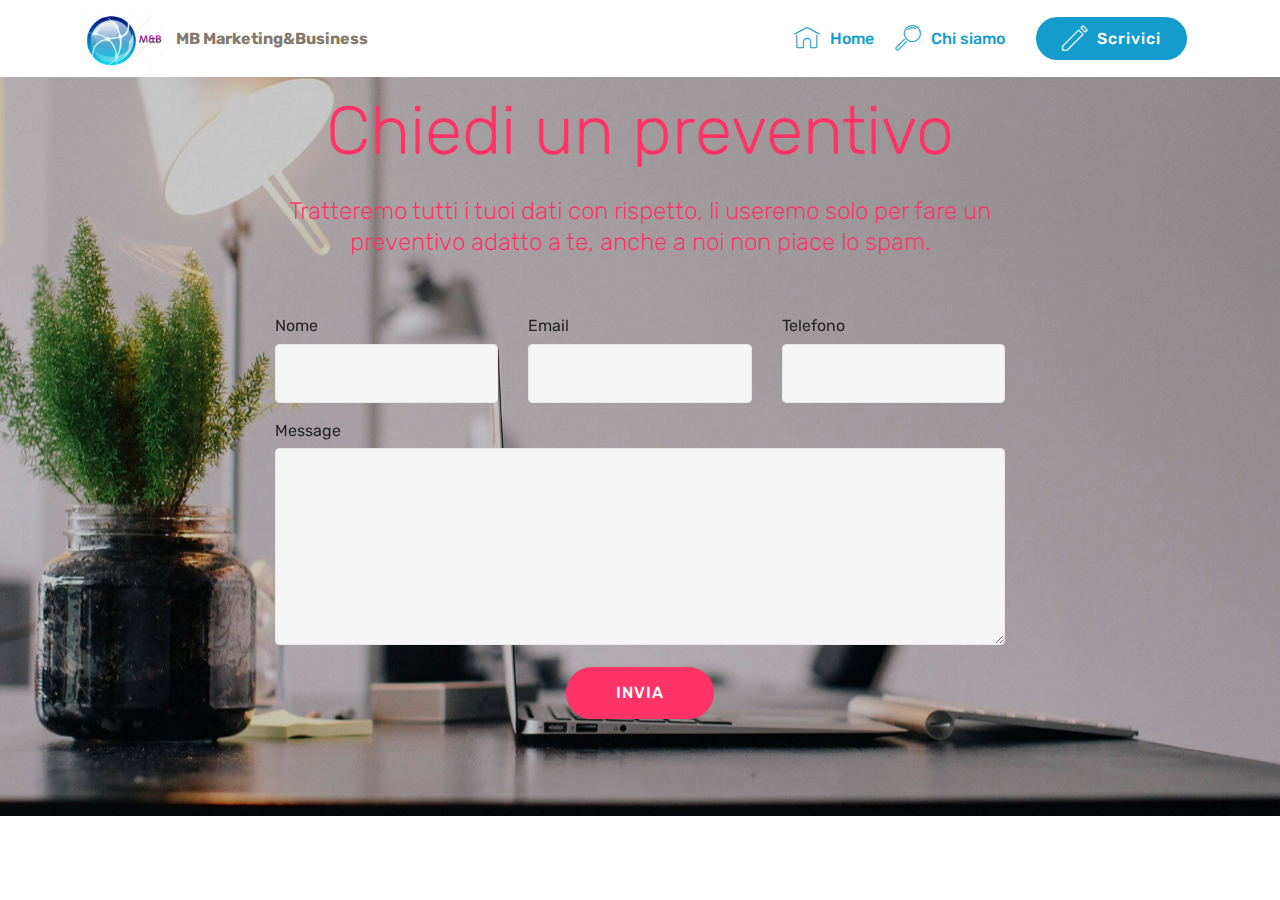
==== commit 26301993: "create github pages" ====
--- a/chiediunpreventivo.html
+++ b/chiediunpreventivo.html
@@ -43,7 +43,7 @@
                          <img src="assets/images/logo-122x89.png" alt="" title="" style="height: 3.8rem;">
                     
                 </span>
-                <span class="navbar-caption-wrap"><a class="navbar-caption text-info display-4" href="https://mobirise.com">
+                <span class="navbar-caption-wrap"><a class="navbar-caption text-info display-4" href="index.html#header3-0">
                         MB Marketing&amp;Business
                     </a></span>
             </div>
@@ -64,7 +64,7 @@
     </nav>
 </section>
 
-<section class="engine"><a href="https://mobirise.ws/a">best web site builder</a></section><section class="mbr-section form1 cid-qJ5xst2nro mbr-parallax-background" id="form1-7">
+<section class="engine"><a href="https://mobirise.ws/j">design free website</a></section><section class="mbr-section form1 cid-qJ5xst2nro mbr-parallax-background" id="form1-7">
 
     
 
@@ -86,7 +86,7 @@
                         Thanks for filling out the form!
                     </div>
             
-                    <form class="mbr-form" action="https://mobirise.com/" method="post" data-form-title="Mobirise Form"><input type="hidden" name="email" data-form-email="true" value="c/bWGcra4qCcDVD4r34tojsqJozB8ONeAsAR4moWUOnUk0dSfRIC2mem8gWC5hXlFzbni0R8wCj4D0enqJFhGGYOpYOwIyXZEIOd6RMrwnaubwiQ0KjKRd43EDhhi55o" data-form-field="Email">
+                    <form class="mbr-form" action="https://mobirise.com/" method="post" data-form-title="Mobirise Form"><input type="hidden" name="email" data-form-email="true" value="HK+xZvL4eWKybDnjONFMI7pEZXj/dhrgRV+IsoASWjfIAELlxGGNSg6Mx+JpSx0fv8qceXO3koUyhs7576YEkgpR01Z3Fmw2rN0A7WtJwMpB9bzmgRHOB2AiE5vnlM2y" data-form-field="Email">
                         <div class="row row-sm-offset">
                             <div class="col-md-4 multi-horizontal" data-for="name">
                                 <div class="form-group">
--- a/assets/mobirise/css/mbr-additional.css
+++ b/assets/mobirise/css/mbr-additional.css
@@ -3125,7 +3125,7 @@
 .cid-qOVRXHWmu8 {
   padding-top: 45px;
   padding-bottom: 90px;
-  background-image: url("../../../assets/images/background22.jpg");
+  background-image: url("../../../assets/images/background23.jpg");
 }
 .cid-qOVRXHWmu8 .title {
   margin-bottom: 2rem;
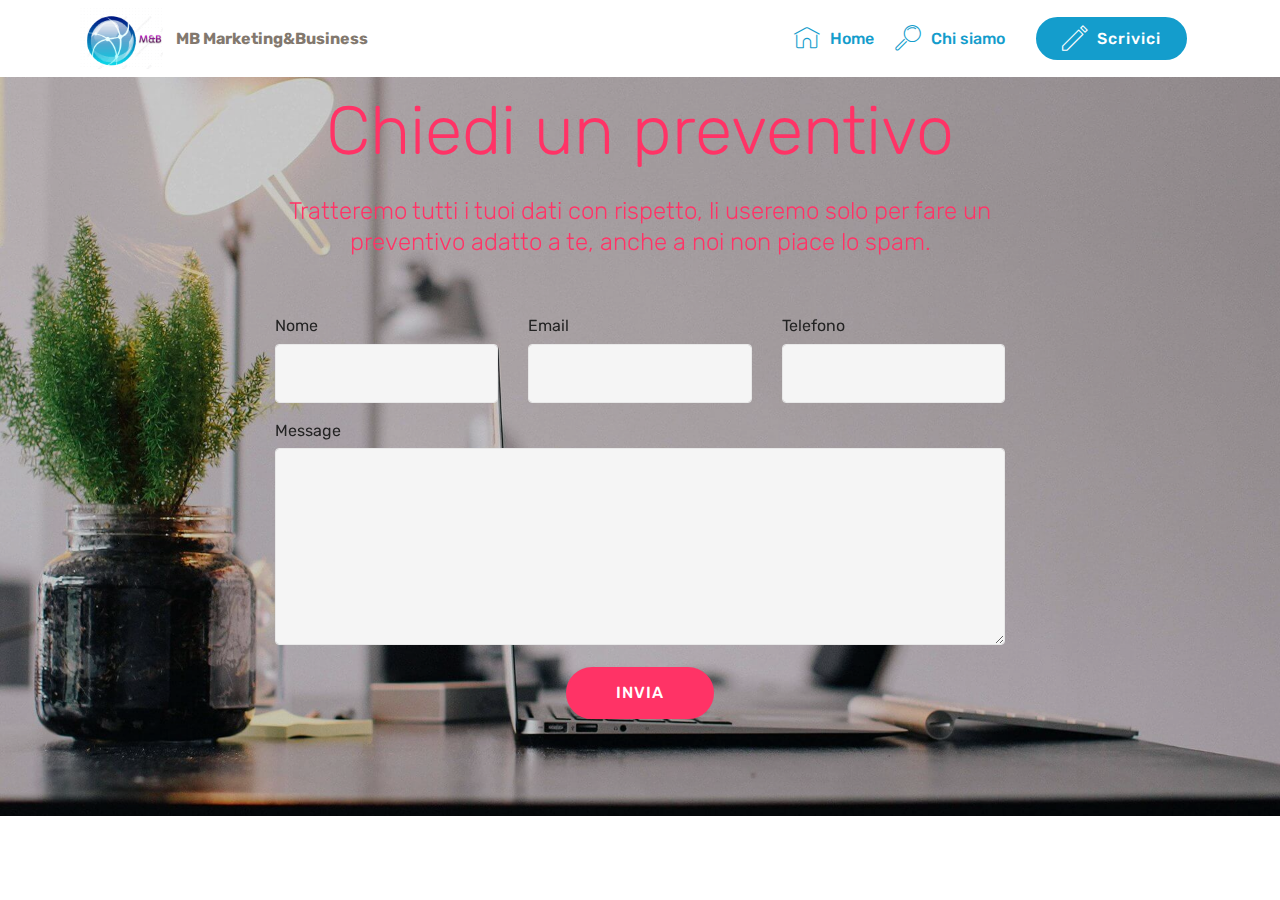
==== commit cbeeef85: "create github pages" ====
--- a/chiediunpreventivo.html
+++ b/chiediunpreventivo.html
@@ -6,7 +6,7 @@
   <meta http-equiv="X-UA-Compatible" content="IE=edge">
   <meta name="generator" content="Mobirise v4.7.1, mobirise.com">
   <meta name="viewport" content="width=device-width, initial-scale=1, minimum-scale=1">
-  <link rel="shortcut icon" href="assets/images/logo-122x89.png" type="image/x-icon">
+  <link rel="shortcut icon" href="assets/images/logo2-128x151.png" type="image/x-icon">
   <meta name="description" content="Website Creator Description">
   <title>Chiedi un preventivo</title>
   <link rel="stylesheet" href="assets/web/assets/mobirise-icons/mobirise-icons.css">
@@ -58,13 +58,13 @@
                     <a class="nav-link link text-primary display-4" href="chisono.html#content6-c">
                         <span class="mbri-search mbr-iconfont mbr-iconfont-btn"></span>Chi siamo &nbsp;</a>
                 </li></ul>
-            <div class="navbar-buttons mbr-section-btn"><a class="btn btn-sm btn-primary display-4" href="contattaci.html#header15-2"><span class="mbri-edit2 mbr-iconfont mbr-iconfont-btn"></span>
+            <div class="navbar-buttons mbr-section-btn"><a class="btn btn-sm btn-primary display-4" href="chiediunpreventivo.html#form1-7"><span class="mbri-edit2 mbr-iconfont mbr-iconfont-btn"></span>
                     Scrivici</a></div>
         </div>
     </nav>
 </section>
 
-<section class="engine"><a href="https://mobirise.ws/j">design free website</a></section><section class="mbr-section form1 cid-qJ5xst2nro mbr-parallax-background" id="form1-7">
+<section class="engine"><a href="https://mobirise.ws/l">html site builder</a></section><section class="mbr-section form1 cid-qJ5xst2nro mbr-parallax-background" id="form1-7">
 
     
 
@@ -86,7 +86,7 @@
                         Thanks for filling out the form!
                     </div>
             
-                    <form class="mbr-form" action="https://mobirise.com/" method="post" data-form-title="Mobirise Form"><input type="hidden" name="email" data-form-email="true" value="HK+xZvL4eWKybDnjONFMI7pEZXj/dhrgRV+IsoASWjfIAELlxGGNSg6Mx+JpSx0fv8qceXO3koUyhs7576YEkgpR01Z3Fmw2rN0A7WtJwMpB9bzmgRHOB2AiE5vnlM2y" data-form-field="Email">
+                    <form class="mbr-form" action="https://mobirise.com/" method="post" data-form-title="Mobirise Form"><input type="hidden" name="email" data-form-email="true" value="NwjDyCOBPLLzDe6x/Dzy7bBMxrjAMS3LMO4KyGM6VJXVp3kEDRQR9EeskPY5GmybxOWUZKwqD5bqLU/l11EpilXaWbOPluN72ST2vld1gEBxXAP08WRqPp5QJhsmuM2m" data-form-field="Email">
                         <div class="row row-sm-offset">
                             <div class="col-md-4 multi-horizontal" data-for="name">
                                 <div class="form-group">
--- a/assets/mobirise/css/mbr-additional.css
+++ b/assets/mobirise/css/mbr-additional.css
@@ -3125,7 +3125,7 @@
 .cid-qOVRXHWmu8 {
   padding-top: 45px;
   padding-bottom: 90px;
-  background-image: url("../../../assets/images/background23.jpg");
+  background-image: url("../../../assets/images/background28.jpg");
 }
 .cid-qOVRXHWmu8 .title {
   margin-bottom: 2rem;
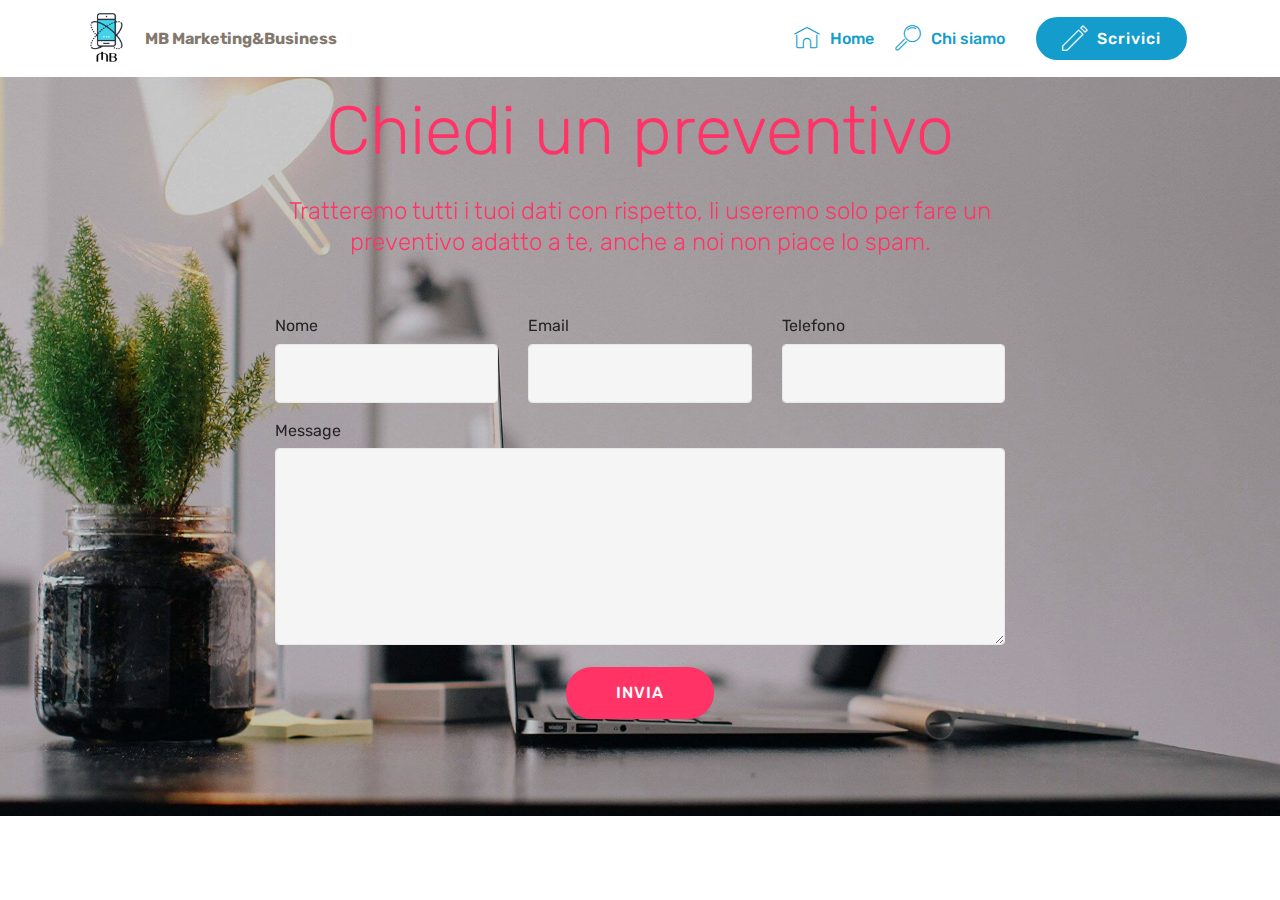
==== commit d64d28e4: "create github pages" ====
--- a/chiediunpreventivo.html
+++ b/chiediunpreventivo.html
@@ -23,48 +23,7 @@
   
 </head>
 <body>
-  <section class="menu cid-qOW1DPhnAf" once="menu" id="menu1-r">
-
-    
-
-    <nav class="navbar navbar-expand beta-menu navbar-dropdown align-items-center navbar-fixed-top navbar-toggleable-sm">
-        <button class="navbar-toggler navbar-toggler-right" type="button" data-toggle="collapse" data-target="#navbarSupportedContent" aria-controls="navbarSupportedContent" aria-expanded="false" aria-label="Toggle navigation">
-            <div class="hamburger">
-                <span></span>
-                <span></span>
-                <span></span>
-                <span></span>
-            </div>
-        </button>
-        <div class="menu-logo">
-            <div class="navbar-brand">
-                <span class="navbar-logo">
-                    
-                         <img src="assets/images/logo-122x89.png" alt="" title="" style="height: 3.8rem;">
-                    
-                </span>
-                <span class="navbar-caption-wrap"><a class="navbar-caption text-info display-4" href="index.html#header3-0">
-                        MB Marketing&amp;Business
-                    </a></span>
-            </div>
-        </div>
-        <div class="collapse navbar-collapse" id="navbarSupportedContent">
-            <ul class="navbar-nav nav-dropdown" data-app-modern-menu="true"><li class="nav-item">
-                    <a class="nav-link link text-primary display-4" href="index.html#header3-0">
-                        <span class="mbri-home mbr-iconfont mbr-iconfont-btn"></span>
-                        Home</a>
-                </li>
-                <li class="nav-item">
-                    <a class="nav-link link text-primary display-4" href="chisono.html#content6-c">
-                        <span class="mbri-search mbr-iconfont mbr-iconfont-btn"></span>Chi siamo &nbsp;</a>
-                </li></ul>
-            <div class="navbar-buttons mbr-section-btn"><a class="btn btn-sm btn-primary display-4" href="chiediunpreventivo.html#form1-7"><span class="mbri-edit2 mbr-iconfont mbr-iconfont-btn"></span>
-                    Scrivici</a></div>
-        </div>
-    </nav>
-</section>
-
-<section class="engine"><a href="https://mobirise.ws/l">html site builder</a></section><section class="mbr-section form1 cid-qJ5xst2nro mbr-parallax-background" id="form1-7">
+  <section class="mbr-section form1 cid-qJ5xst2nro mbr-parallax-background" id="form1-7">
 
     
 
@@ -86,7 +45,7 @@
                         Thanks for filling out the form!
                     </div>
             
-                    <form class="mbr-form" action="https://mobirise.com/" method="post" data-form-title="Mobirise Form"><input type="hidden" name="email" data-form-email="true" value="NwjDyCOBPLLzDe6x/Dzy7bBMxrjAMS3LMO4KyGM6VJXVp3kEDRQR9EeskPY5GmybxOWUZKwqD5bqLU/l11EpilXaWbOPluN72ST2vld1gEBxXAP08WRqPp5QJhsmuM2m" data-form-field="Email">
+                    <form class="mbr-form" action="https://mobirise.com/" method="post" data-form-title="Mobirise Form"><input type="hidden" name="email" data-form-email="true" value="hpgB9OFC/UxXc/yU4j3zesd6qGGB9REn58J+KOYFdnvDSslakCfoD5O/EqFEoxKscOMUb7SG3wkBj0wL2oID4hJoz5blXszVKtBXGBf5bRyMOiibfvMoGf5yYq5BM16D" data-form-field="Email">
                         <div class="row row-sm-offset">
                             <div class="col-md-4 multi-horizontal" data-for="name">
                                 <div class="form-group">
@@ -119,6 +78,47 @@
     </div>
 </section>
 
+<section class="engine"><a href="https://mobirise.ws/i">how to build free website</a></section><section class="menu cid-qOW1DPhnAf" once="menu" id="menu1-r">
+
+    
+
+    <nav class="navbar navbar-expand beta-menu navbar-dropdown align-items-center navbar-fixed-top navbar-toggleable-sm">
+        <button class="navbar-toggler navbar-toggler-right" type="button" data-toggle="collapse" data-target="#navbarSupportedContent" aria-controls="navbarSupportedContent" aria-expanded="false" aria-label="Toggle navigation">
+            <div class="hamburger">
+                <span></span>
+                <span></span>
+                <span></span>
+                <span></span>
+            </div>
+        </button>
+        <div class="menu-logo">
+            <div class="navbar-brand">
+                <span class="navbar-logo">
+                    
+                         <img src="assets/images/logo2-166x195.png" alt="" title="" style="height: 3.8rem;">
+                    
+                </span>
+                <span class="navbar-caption-wrap"><a class="navbar-caption text-info display-4" href="https://mobirise.com">
+                        MB Marketing&amp;Business
+                    </a></span>
+            </div>
+        </div>
+        <div class="collapse navbar-collapse" id="navbarSupportedContent">
+            <ul class="navbar-nav nav-dropdown" data-app-modern-menu="true"><li class="nav-item">
+                    <a class="nav-link link text-primary display-4" href="index.html#header3-0">
+                        <span class="mbri-home mbr-iconfont mbr-iconfont-btn"></span>
+                        Home</a>
+                </li>
+                <li class="nav-item">
+                    <a class="nav-link link text-primary display-4" href="chisono.html#content6-c">
+                        <span class="mbri-search mbr-iconfont mbr-iconfont-btn"></span>Chi siamo &nbsp;</a>
+                </li></ul>
+            <div class="navbar-buttons mbr-section-btn"><a class="btn btn-sm btn-primary display-4" href="chiediunpreventivo.html#form1-7"><span class="mbri-edit2 mbr-iconfont mbr-iconfont-btn"></span>
+                    Scrivici</a></div>
+        </div>
+    </nav>
+</section>
+
 
   <script src="assets/web/assets/jquery/jquery.min.js"></script>
   <script src="assets/popper/popper.min.js"></script>
--- a/assets/mobirise/css/mbr-additional.css
+++ b/assets/mobirise/css/mbr-additional.css
@@ -3125,7 +3125,7 @@
 .cid-qOVRXHWmu8 {
   padding-top: 45px;
   padding-bottom: 90px;
-  background-image: url("../../../assets/images/background28.jpg");
+  background-image: url("../../../assets/images/background20.jpg");
 }
 .cid-qOVRXHWmu8 .title {
   margin-bottom: 2rem;
